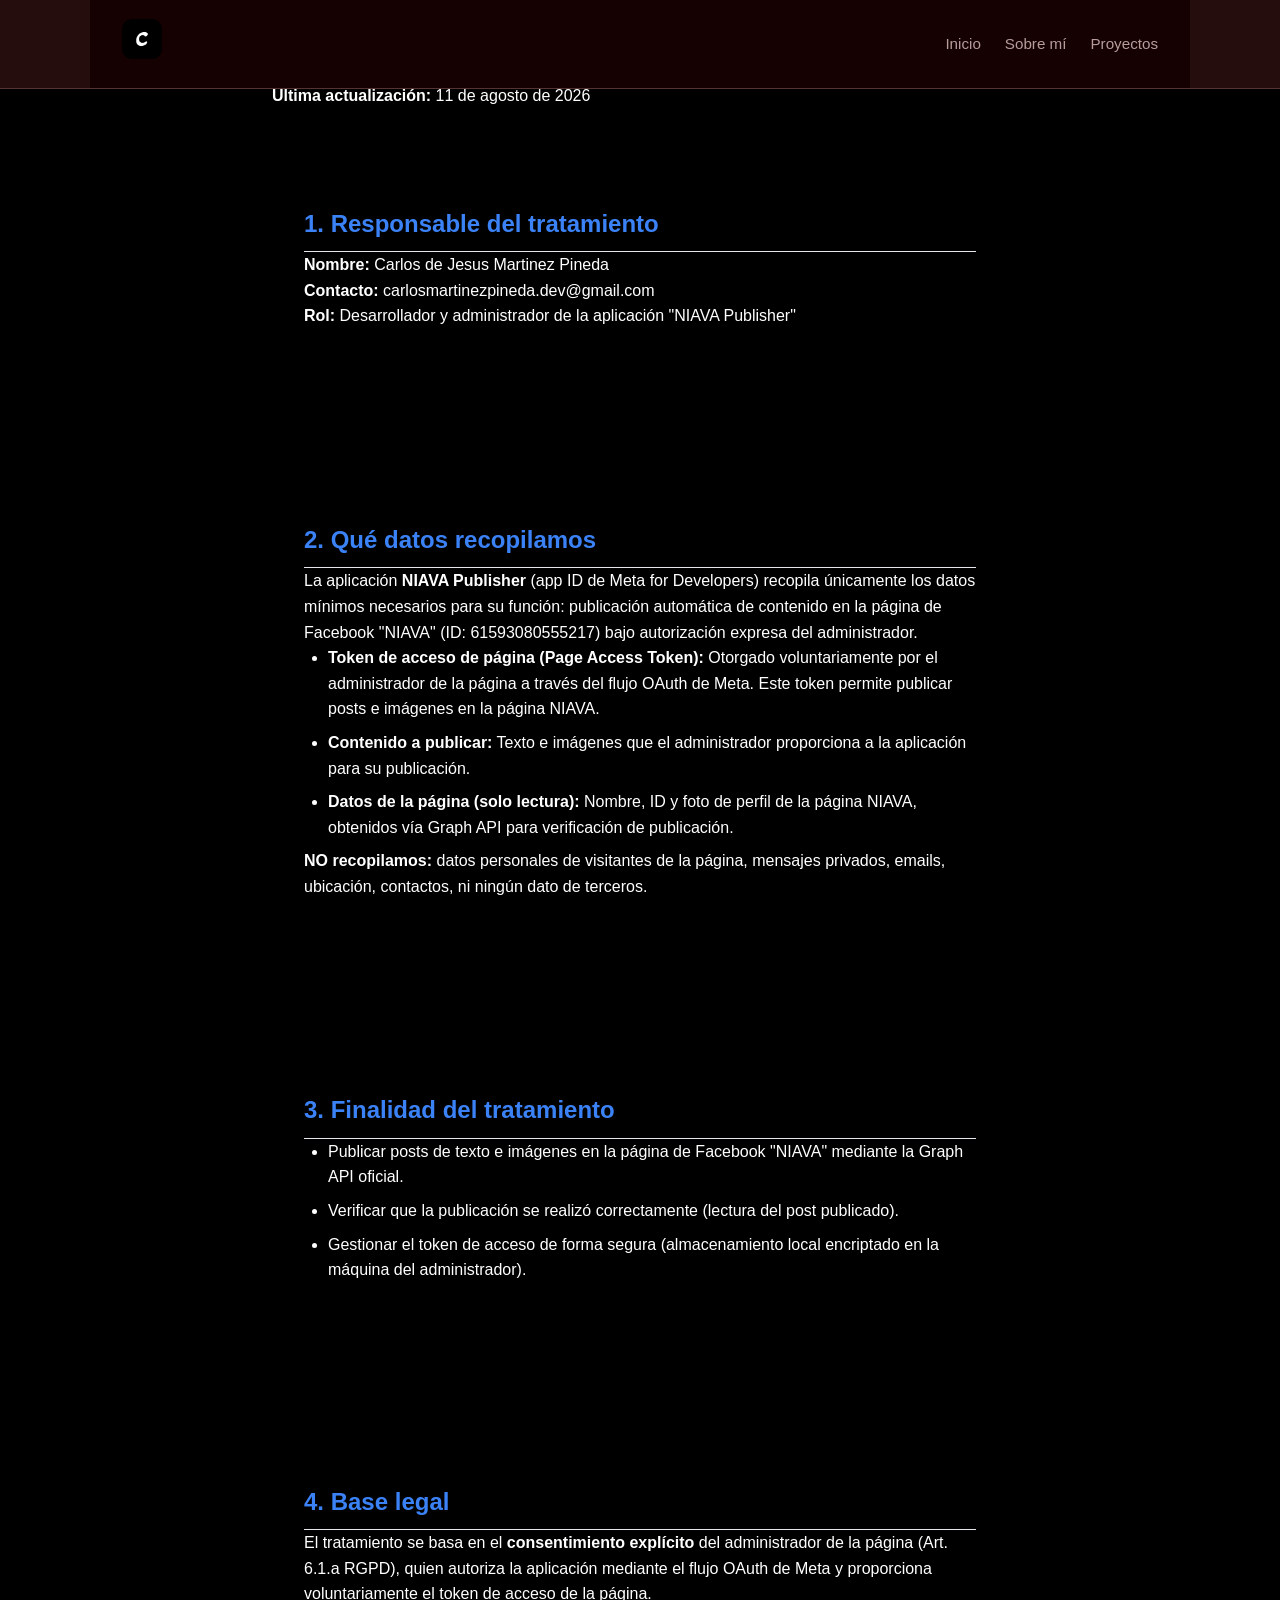
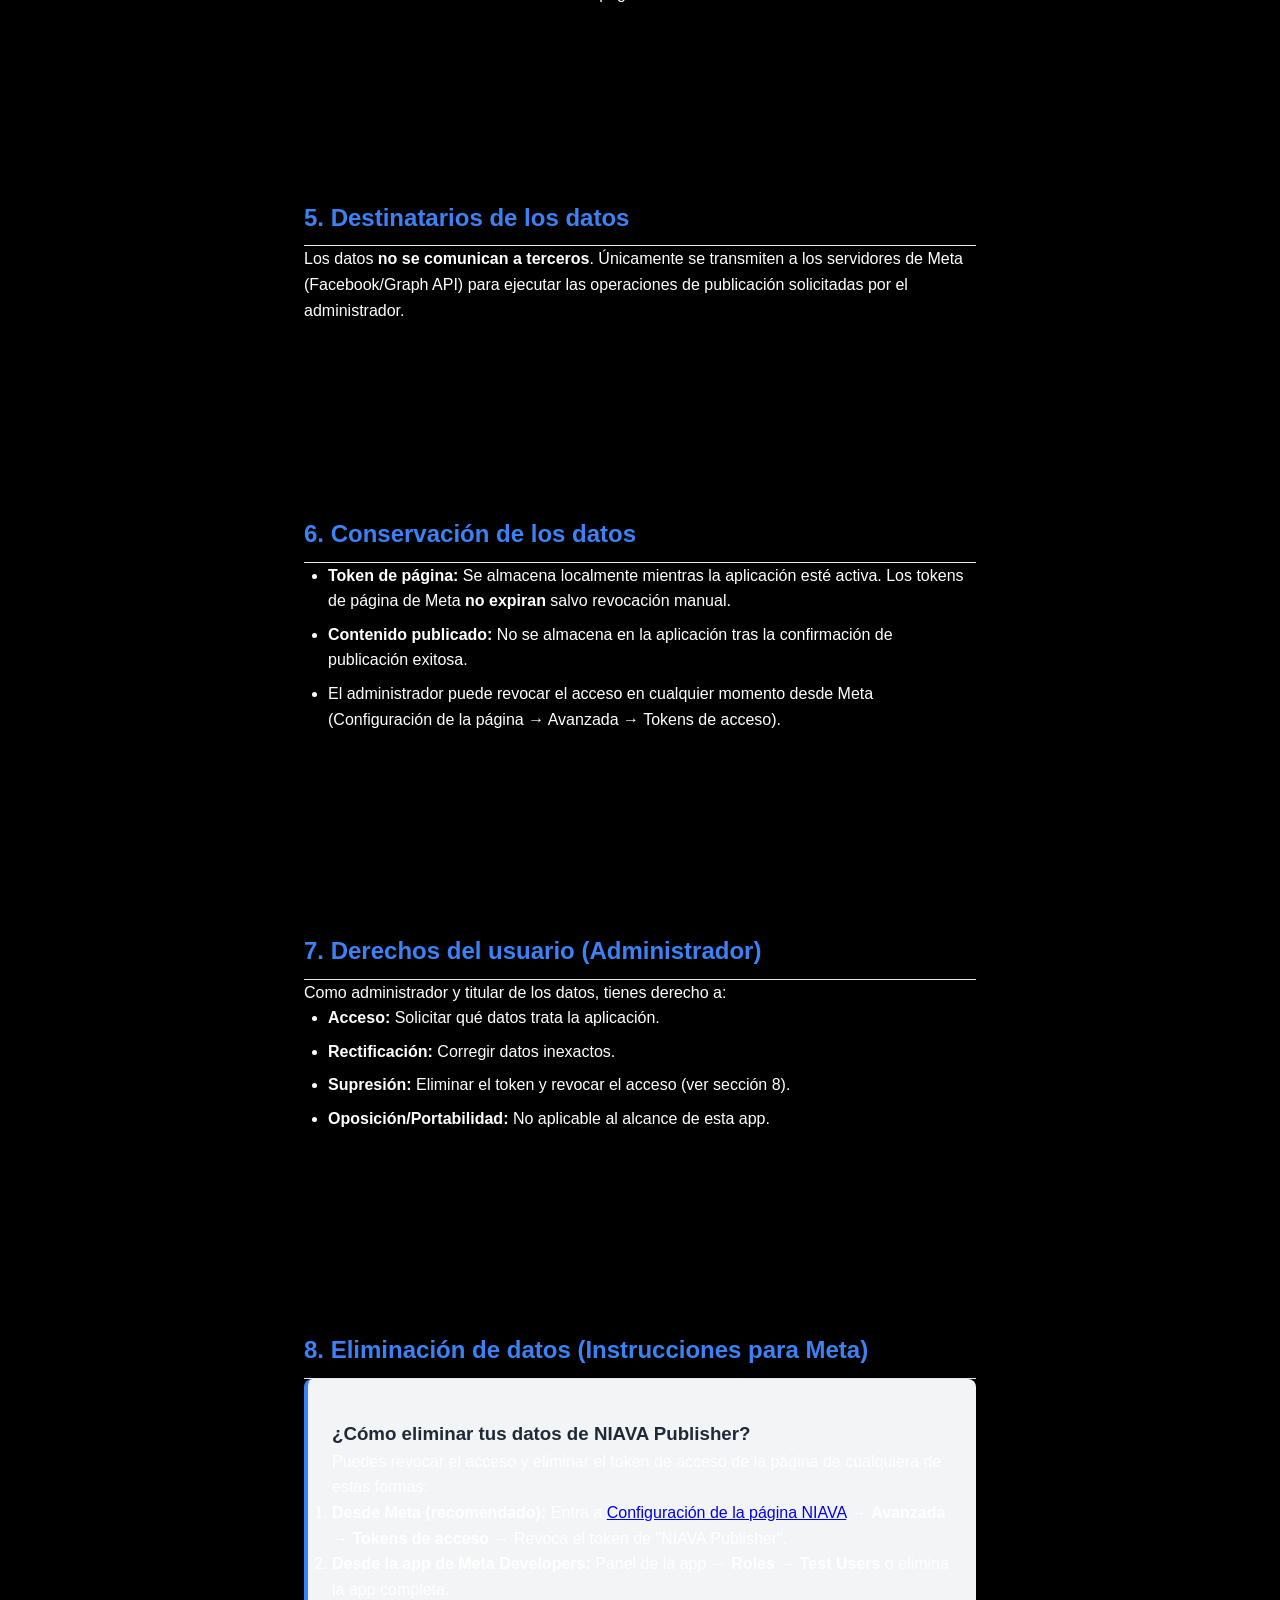
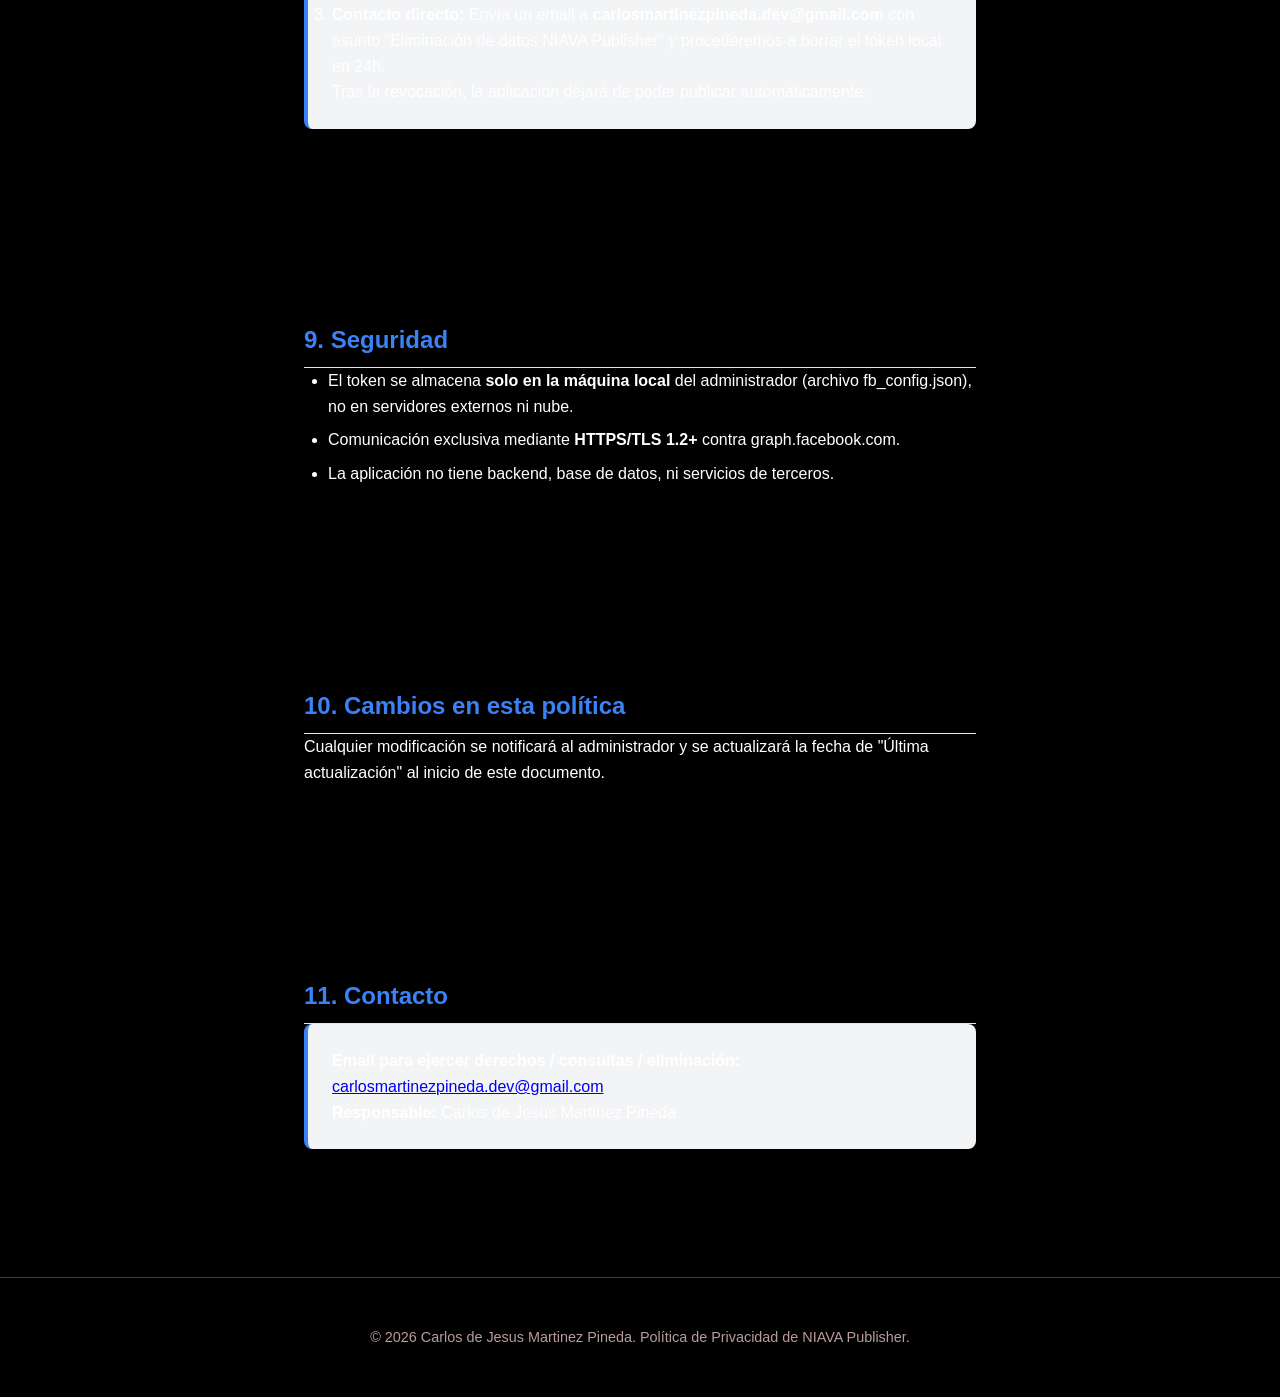
==== privacy-policy.html @ 263fde76 "Add privacy policy + vercel.json rewrites" ====
<!DOCTYPE html>
<html lang="es">
<head>
    <meta charset="UTF-8">
    <meta name="viewport" content="width=device-width, initial-scale=1.0">
    <title>Política de Privacidad | NIAVA Publisher</title>
    <link rel="stylesheet" href="/CSS/style.css">
    <style>
        .policy-container { max-width: 800px; margin: 0 auto; padding: 2rem; }
        .policy-section { margin-bottom: 2rem; }
        .policy-section h2 { color: #3b82f6; border-bottom: 1px solid #e5e7eb; padding-bottom: 0.5rem; }
        .policy-section h3 { color: #1f2937; margin-top: 1rem; }
        .contact-box { background: #f3f4f6; padding: 1.5rem; border-radius: 8px; border-left: 4px solid #3b82f6; }
        .data-list { padding-left: 1.5rem; }
        .data-list li { margin-bottom: 0.5rem; }
    </style>
</head>
<body>
    <header>
        <nav class="nav-container">
            <a href="/" class="logo"><img src="/image/letra-c.png" alt="Logo" class="logo-img" size="40" height="40"></a>
            <ul class="nav-links">
                <li><a href="/">Inicio</a></li>
                <li><a href="#sobre-mi">Sobre mí</a></li>
                <li><a href="#proyectos">Proyectos</a></li>
            </ul>
        </nav>
    </header>

    <main class="policy-container">
        <h1>Política de Privacidad - NIAVA Publisher</h1>
        <p><strong>Última actualización:</strong> 11 de agosto de 2026</p>

        <section class="policy-section">
            <h2>1. Responsable del tratamiento</h2>
            <p><strong>Nombre:</strong> Carlos de Jesus Martinez Pineda</p>
            <p><strong>Contacto:</strong> carlosmartinezpineda.dev@gmail.com</p>
            <p><strong>Rol:</strong> Desarrollador y administrador de la aplicación "NIAVA Publisher"</p>
        </section>

        <section class="policy-section">
            <h2>2. Qué datos recopilamos</h2>
            <p>La aplicación <strong>NIAVA Publisher</strong> (app ID de Meta for Developers) recopila únicamente los datos mínimos necesarios para su función: publicación automática de contenido en la página de Facebook "NIAVA" (ID: 61593080555217) bajo autorización expresa del administrador.</p>
            <ul class="data-list">
                <li><strong>Token de acceso de página (Page Access Token):</strong> Otorgado voluntariamente por el administrador de la página a través del flujo OAuth de Meta. Este token permite publicar posts e imágenes en la página NIAVA.</li>
                <li><strong>Contenido a publicar:</strong> Texto e imágenes que el administrador proporciona a la aplicación para su publicación.</li>
                <li><strong>Datos de la página (solo lectura):</strong> Nombre, ID y foto de perfil de la página NIAVA, obtenidos vía Graph API para verificación de publicación.</li>
            </ul>
            <p><strong>NO recopilamos:</strong> datos personales de visitantes de la página, mensajes privados, emails, ubicación, contactos, ni ningún dato de terceros.</p>
        </section>

        <section class="policy-section">
            <h2>3. Finalidad del tratamiento</h2>
            <ul class="data-list">
                <li>Publicar posts de texto e imágenes en la página de Facebook "NIAVA" mediante la Graph API oficial.</li>
                <li>Verificar que la publicación se realizó correctamente (lectura del post publicado).</li>
                <li>Gestionar el token de acceso de forma segura (almacenamiento local encriptado en la máquina del administrador).</li>
            </ul>
        </section>

        <section class="policy-section">
            <h2>4. Base legal</h2>
            <p>El tratamiento se basa en el <strong>consentimiento explícito</strong> del administrador de la página (Art. 6.1.a RGPD), quien autoriza la aplicación mediante el flujo OAuth de Meta y proporciona voluntariamente el token de acceso de la página.</p>
        </section>

        <section class="policy-section">
            <h2>5. Destinatarios de los datos</h2>
            <p>Los datos <strong>no se comunican a terceros</strong>. Únicamente se transmiten a los servidores de Meta (Facebook/Graph API) para ejecutar las operaciones de publicación solicitadas por el administrador.</p>
        </section>

        <section class="policy-section">
            <h2>6. Conservación de los datos</h2>
            <ul class="data-list">
                <li><strong>Token de página:</strong> Se almacena localmente mientras la aplicación esté activa. Los tokens de página de Meta <strong>no expiran</strong> salvo revocación manual.</li>
                <li><strong>Contenido publicado:</strong> No se almacena en la aplicación tras la confirmación de publicación exitosa.</li>
                <li>El administrador puede revocar el acceso en cualquier momento desde Meta (Configuración de la página → Avanzada → Tokens de acceso).</li>
            </ul>
        </section>

        <section class="policy-section">
            <h2>7. Derechos del usuario (Administrador)</h2>
            <p>Como administrador y titular de los datos, tienes derecho a:</p>
            <ul class="data-list">
                <li><strong>Acceso:</strong> Solicitar qué datos trata la aplicación.</li>
                <li><strong>Rectificación:</strong> Corregir datos inexactos.</li>
                <li><strong>Supresión:</strong> Eliminar el token y revocar el acceso (ver sección 8).</li>
                <li><strong>Oposición/Portabilidad:</strong> No aplicable al alcance de esta app.</li>
            </ul>
        </section>

        <section class="policy-section">
            <h2>8. Eliminación de datos (Instrucciones para Meta)</h2>
            <div class="contact-box">
                <h3>¿Cómo eliminar tus datos de NIAVA Publisher?</h3>
                <p>Puedes revocar el acceso y eliminar el token de acceso de la página de cualquiera de estas formas:</p>
                <ol>
                    <li><strong>Desde Meta (recomendado):</strong> Entra a <a href="https://www.facebook.com/pages/NIAVA/61593080555217" target="_blank">Configuración de la página NIAVA</a> → <strong>Avanzada</strong> → <strong>Tokens de acceso</strong> → Revoca el token de "NIAVA Publisher".</li>
                    <li><strong>Desde la app de Meta Developers:</strong> Panel de la app → <strong>Roles → Test Users</strong> o elimina la app completa.</li>
                    <li><strong>Contacto directo:</strong> Envía un email a <strong>carlosmartinezpineda.dev@gmail.com</strong> con asunto "Eliminación de datos NIAVA Publisher" y procederemos a borrar el token local en 24h.</li>
                </ol>
                <p>Tras la revocación, la aplicación dejará de poder publicar automáticamente.</p>
            </div>
        </section>

        <section class="policy-section">
            <h2>9. Seguridad</h2>
            <ul class="data-list">
                <li>El token se almacena <strong>solo en la máquina local</strong> del administrador (archivo <code>fb_config.json</code>), no en servidores externos ni nube.</li>
                <li>Comunicación exclusiva mediante <strong>HTTPS/TLS 1.2+</strong> contra <code>graph.facebook.com</code>.</li>
                <li>La aplicación no tiene backend, base de datos, ni servicios de terceros.</li>
            </ul>
        </section>

        <section class="policy-section">
            <h2>10. Cambios en esta política</h2>
            <p>Cualquier modificación se notificará al administrador y se actualizará la fecha de "Última actualización" al inicio de este documento.</p>
        </section>

        <section class="policy-section">
            <h2>11. Contacto</h2>
            <div class="contact-box">
                <p><strong>Email para ejercer derechos / consultas / eliminación:</strong><br>
                <a href="mailto:carlosmartinezpineda.dev@gmail.com">carlosmartinezpineda.dev@gmail.com</a></p>
                <p><strong>Responsable:</strong> Carlos de Jesus Martinez Pineda</p>
            </div>
        </section>
    </main>

    <footer>
        <p>&copy; 2026 Carlos de Jesus Martinez Pineda. Política de Privacidad de NIAVA Publisher.</p>
    </footer>
</body>
</html>
---- CSS/style.css ----
/* --- VARIABLES Y RESET --- */
        :root {
            --bg-principal: #000000; /* Slate 900 */
            --bg-secundario: #3b1e1e; /* Slate 800 */
            --texto-principal: #ffffff; /* Slate 50 */
            --texto-secundario: #b89c9c; /* Slate 400 */
            --acento: #f83838; /* Sky 400 (Azul tech) */
            --acento-hover: #e90e0e;
            --borde: #553333;
        }

        * {
            margin: 0;
            padding: 0;
            box-sizing: border-box;
            font-family: 'Segoe UI', -apple-system, BlinkMacSystemFont, Roboto, sans-serif;
        }

        html {
            scroll-behavior: smooth;
        }

        body {
            background-color: var(--bg-principal);
            color: var(--texto-principal);
            line-height: 1.6;
        }

        /* --- HEADER / NAV RESPONSIVE --- */
        header {
            position: fixed;
            top: 0;
            width: 100%;
            background-color: rgba(42, 15, 15, 0.9);
            backdrop-filter: blur(8px);
            border-bottom: 1px solid var(--borde);
            z-index: 1000;
        }

        .nav-container {
            max-width: 1100px;
            margin: 0 auto;
            display: flex;
            justify-content: space-between;
            align-items: center;
            padding: 1.2rem 2rem;
            background-color: #150101;
        }

        .logo {
            font-weight: 700;
            font-size: 1.2rem;
            color: var(--texto-principal);
            text-decoration: none;
        }

        .logo span {
            color: var(--acento);
        }

        .nav-links {
            display: flex;
            list-style: none;
            gap: 1.5rem;
        }

        .nav-links a {
            color: var(--texto-secundario);
            text-decoration: none;
            font-size: 0.95rem;
            transition: color 0.3s;
        }

        .nav-links a:hover {
            color: var(--acento);
        }

        /* --- ESTILOS GENERALES DE SECCIÓN --- */
        section {
            padding: 6rem 2rem 4rem 2rem;
            max-width: 1100px;
            margin: 0 auto;
        }

        .titulo-seccion {
            font-size: 2rem;
            margin-bottom: 2.5rem;
            position: relative;
            display: inline-block;
        }

        .titulo-seccion::after {
            content: '';
            position: absolute;
            left: 0;
            bottom: -5px;
            width: 50%;
            height: 3px;
            background-color: var(--acento);
            border-radius: 2px;
        }

        /* --- SOBRE MÍ (HERO CON FOTO RESTRUCTURADO) --- */
        .sobre-mi-container {
            display: flex;
            align-items: center;
            justify-content: space-between;
            gap: 3rem;
            min-height: 75vh;
            padding-top: 4rem;
        }

        .sobre-mi-texto {
            flex: 1;
        }

        .hero-sub {
            color: var(--acento);
            font-size: 1.1rem;
            font-family: monospace;
            margin-bottom: 0.5rem;
        }

        .hero-titulo {
            font-size: 3rem;
            line-height: 1.2;
            margin-bottom: 1.5rem;
        }

        .hero-descripcion {
            color: var(--texto-secundario);
            font-size: 1.1rem;
            margin-bottom: 2.5rem;
        }

        .btn-cta {
            display: inline-block;
            background-color: transparent;
            color: var(--acento);
            border: 1px solid var(--acento);
            padding: 0.75rem 1.5rem;
            border-radius: 4px;
            text-decoration: none;
            font-weight: 600;
            transition: all 0.3s ease;
        }

        .btn-cta:hover {
            background-color: rgba(56, 189, 248, 0.1);
            transform: translateY(-2px);
        }

        /* Contenedor de la Foto de Perfil */
        .sobre-mi-foto-wrapper {
            flex: 0 0 300px;
            display: flex;
            justify-content: center;
        }

        .sobre-mi-foto-marco {
            position: relative;
            width: 280px;
            height: 280px;
            border-radius: 12px;
        }

        /* Efecto de borde flotante muy estilo dev */
        .sobre-mi-foto-marco::after {
            content: '';
            position: absolute;
            top: 15px;
            left: 15px;
            width: 100%;
            height: 100%;
            border: 2px solid var(--acento);
            border-radius: 12px;
            z-index: 1;
            transition: all 0.3s ease;
        }

        .sobre-mi-foto-marco:hover::after {
            top: 8px;
            left: 8px;
        }

        .perfil-img {
            width: 100%;
            height: 100%;
            object-fit: cover;
            border-radius: 12px;
            position: relative;
            z-index: 2;
            background-color: var(--bg-secundario);
            border: 1px solid var(--borde);
            filter: grayscale(20%);
            transition: filter 0.3s ease;
        }

        .sobre-mi-foto-marco:hover .perfil-img {
            filter: grayscale(0%);
        }

        /* --- LENGUAJES DE PROGRAMACIÓN --- */
        .skills-grid {
            display: grid;
            grid-template-columns: repeat(auto-fill, minmax(140px, 1fr));
            gap: 1.5rem;
        }

        .skill-card {
            background-color: var(--bg-secundario);
            border: 1px solid var(--borde);
            padding: 1.5rem;
            border-radius: 6px;
            text-align: center;
            font-family: monospace;
            transition: transform 0.3s, border-color 0.3s;
        }

        .skill-card:hover {
            transform: translateY(-5px);
            border-color: var(--acento);
        }

        .skill-card icon {
            font-size: 2rem;
            display: block;
            margin-bottom: 0.5rem;
        }

        /* --- PROYECTOS --- */
        .proyectos-grid {
            display: grid;
            grid-template-columns: repeat(auto-fit, minmax(300px, 1fr));
            gap: 2rem;
        }

        .proyecto-card {
            background-color: var(--bg-secundario);
            border: 1px solid var(--borde);
            border-radius: 8px;
            overflow: hidden;
            display: flex;
            flex-direction: column;
            transition: transform 0.3s;
        }

        .proyecto-card:hover {
            transform: translateY(-5px);
        }

        .proyecto-info {
            padding: 1.5rem;
            display: flex;
            flex-direction: column;
            flex-grow: 1;
        }

        .proyecto-titulo {
            font-size: 1.3rem;
            margin-bottom: 0.75rem;
        }

        .proyecto-desc {
            color: var(--texto-secundario);
            font-size: 0.95rem;
            margin-bottom: 1.5rem;
            flex-grow: 1;
        }

        .proyecto-tech {
            list-style: none;
            display: flex;
            flex-wrap: wrap;
            gap: 0.75rem;
            font-family: monospace;
            font-size: 0.85rem;
            color: var(--acento);
        }

        /* --- EVENTOS --- */
        .eventos-grid {
            display: grid;
            grid-template-columns: repeat(auto-fit, minmax(300px, 1fr));
            gap: 2rem;
        }

        .evento-card {
            background-color: var(--bg-secundario);
            border: 1px solid var(--borde);
            border-radius: 8px;
            overflow: hidden;
            transition: transform 0.3s, border-color 0.3s;
        }

        .evento-card:hover {
            transform: translateY(-5px);
            border-color: var(--acento);
        }

        .evento-contenedor-img {
            width: 100%;
            height: 200px;
            overflow: hidden;
            background-color: #190b0b;
        }

        .evento-img {
            width: 100%;
            height: 100%;
            object-fit: cover;
            transition: transform 0.5s ease;
        }

        .evento-card:hover .evento-img {
            transform: scale(1.05);
        }

        .evento-info {
            padding: 1.5rem;
        }

        .evento-tag {
            display: inline-block;
            font-family: monospace;
            font-size: 0.75rem;
            color: var(--acento);
            text-transform: uppercase;
            letter-spacing: 1px;
            margin-bottom: 0.5rem;
        }

        .evento-titulo {
            font-size: 1.25rem;
            margin-bottom: 0.5rem;
        }

        .evento-desc {
            color: var(--texto-secundario);
            font-size: 0.9rem;
        }

        /* --- CERTIFICACIONES --- */
        .cert-lista {
            display: flex;
            flex-direction: column;
            gap: 1rem;
        }

        .cert-item {
            background-color: var(--bg-secundario);
            border-left: 4px solid var(--acento);
            padding: 1.25rem;
            display: flex;
            justify-content: space-between;
            align-items: center;
            border-radius: 0 6px 6px 0;
        }

        .cert-info h3 {
            font-size: 1.1rem;
            margin-bottom: 0.25rem;
        }

        .cert-info p {
            color: var(--texto-secundario);
            font-size: 0.9rem;
        }

        .cert-fecha {
            font-family: monospace;
            color: var(--acento);
            font-size: 0.9rem;
        }

        /* --- FOOTER --- */
        footer {
            text-align: center;
            padding: 3rem 2rem;
            border-top: 1px solid var(--borde);
            color: var(--texto-secundario);
            font-size: 0.9rem;
        }

        /* --- MEDIA QUERIES (RESPONSIVE DESIGN) --- */
        
        /* Tablets y móviles grandes */
        @media (max-width: 900px) {
            .sobre-mi-container {
                flex-direction: column-reverse; /* La foto se posiciona arriba del texto en móviles */
                text-align: center;
                gap: 2rem;
                padding-top: 6rem;
            }

            .hero-titulo {
                font-size: 2.5rem;
            }

            .sobre-mi-foto-wrapper {
                flex: initial;
            }

            .sobre-mi-foto-marco::after {
                display: none; /* Simplificamos el efecto en pantallas táctiles */
            }
        }

        /* Móviles pequeños */
        @media (max-width: 600px) {
            header {
                position: absolute; /* Evita ocupar espacio útil fijo en pantallas muy pequeñas */
            }

            .nav-container {
                flex-direction: column;
                gap: 1rem;
                padding: 1rem;
            }

            .nav-links {
                gap: 1rem;
                flex-wrap: wrap;
                justify-content: center;
            }

            section {
                padding: 4rem 1.2rem 2rem 1.2rem;
            }

            .hero-titulo {
                font-size: 2rem;
            }

            .sobre-mi-foto-marco {
                width: 200px;
                height: 200px;
            }

            .cert-item {
                flex-direction: column;
                align-items: flex-start;
                gap: 0.5rem;
            }
        }
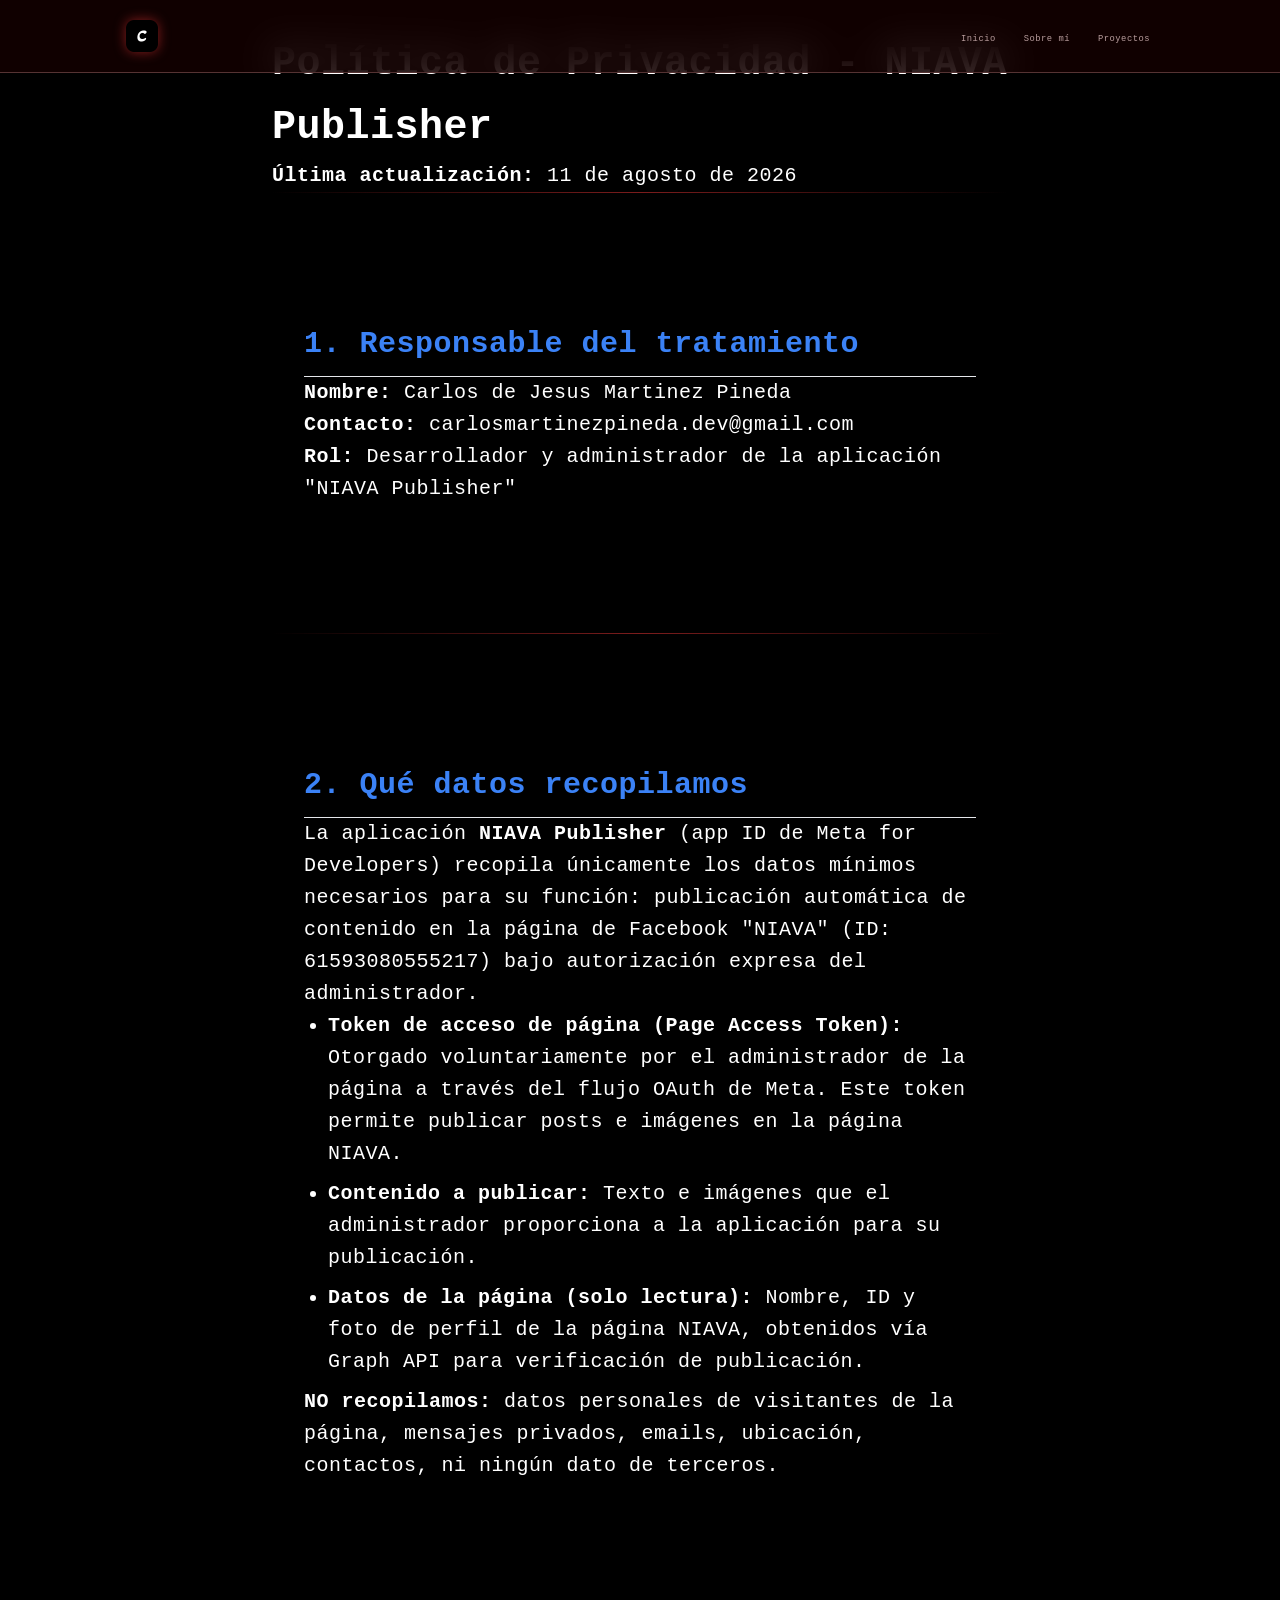
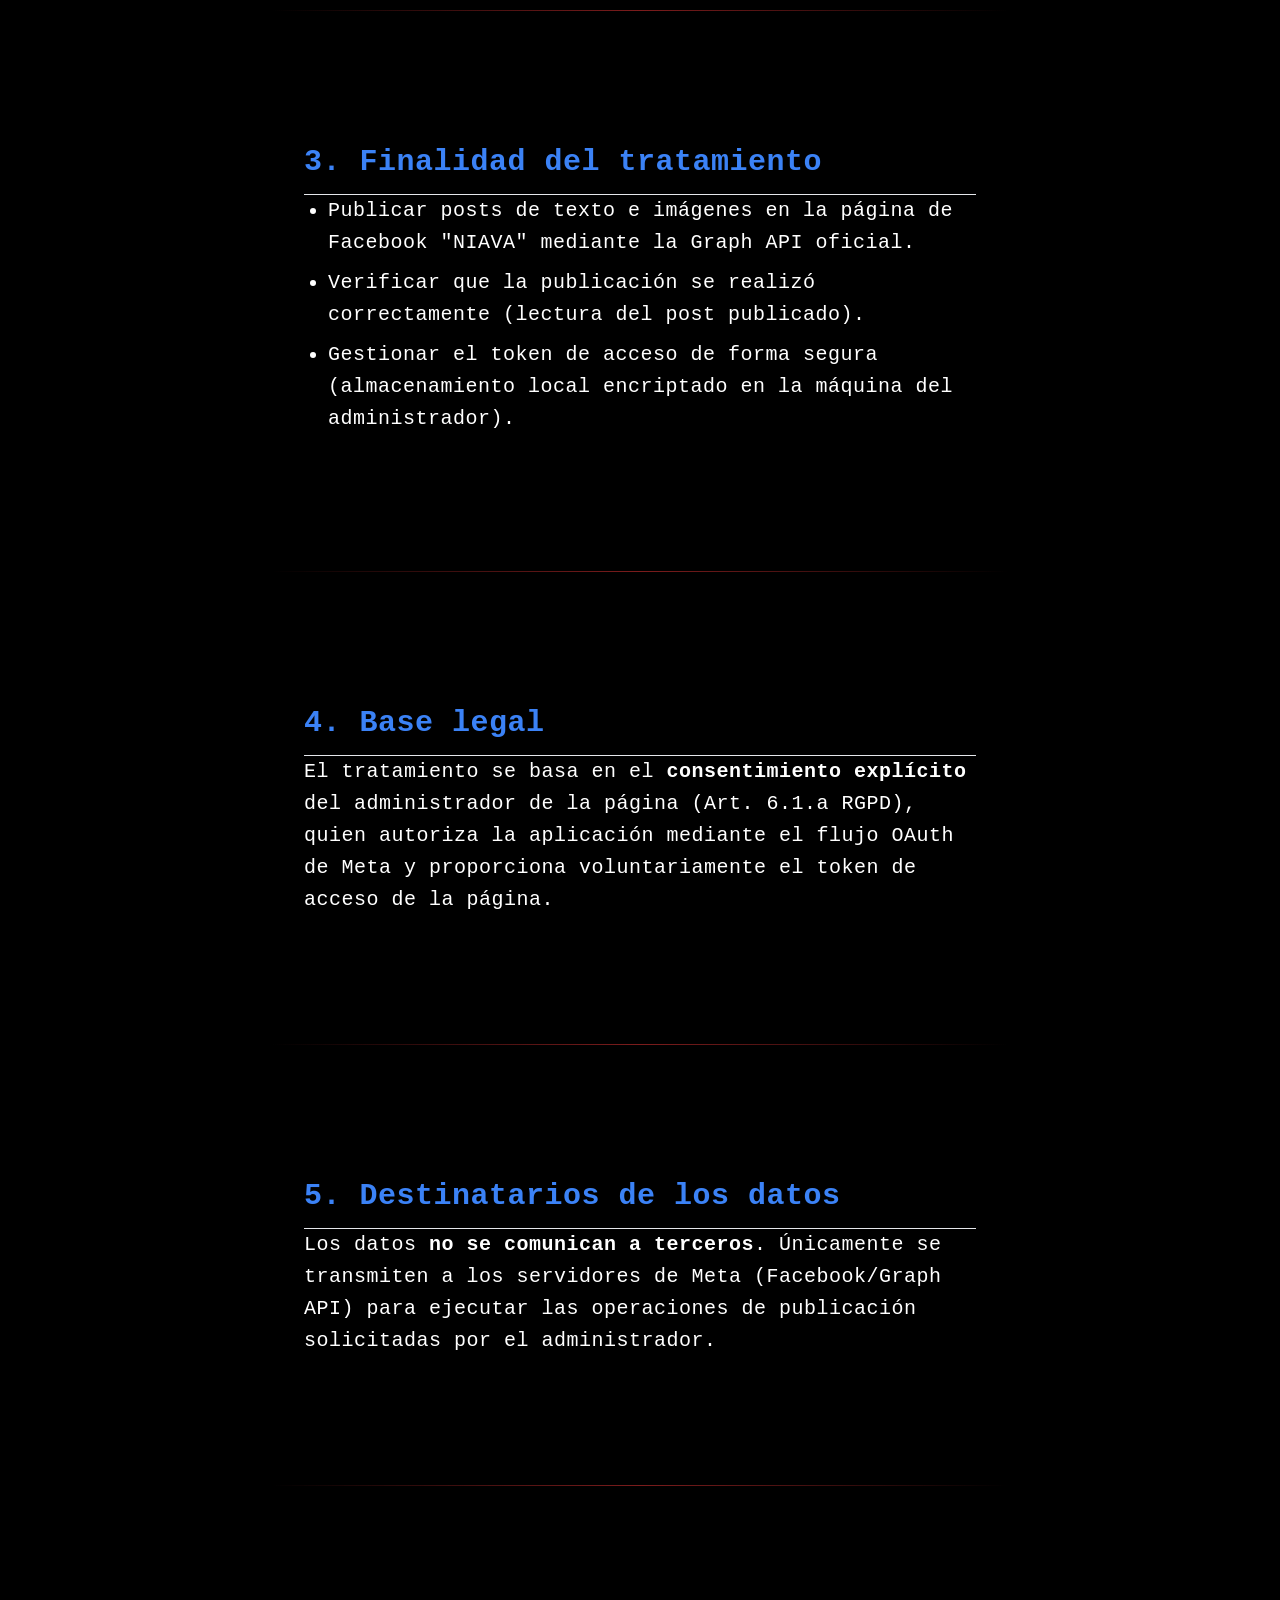
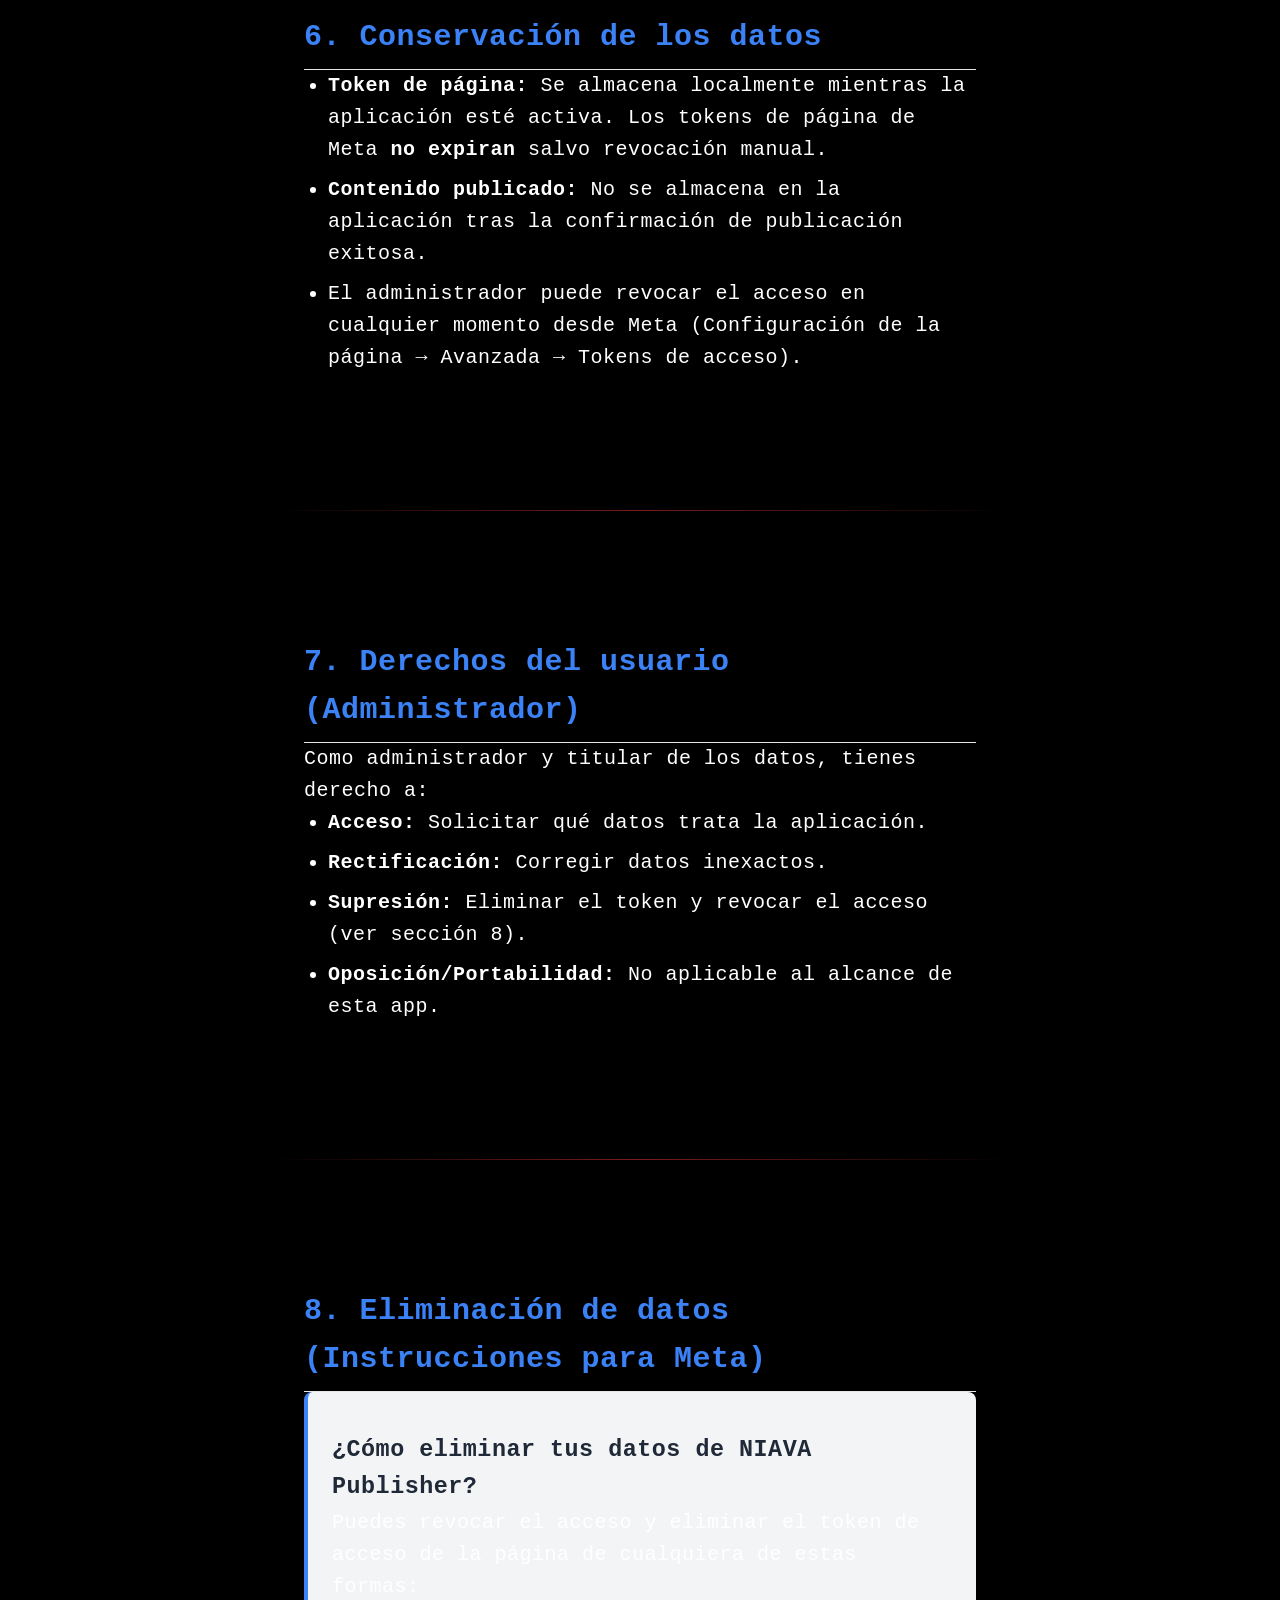
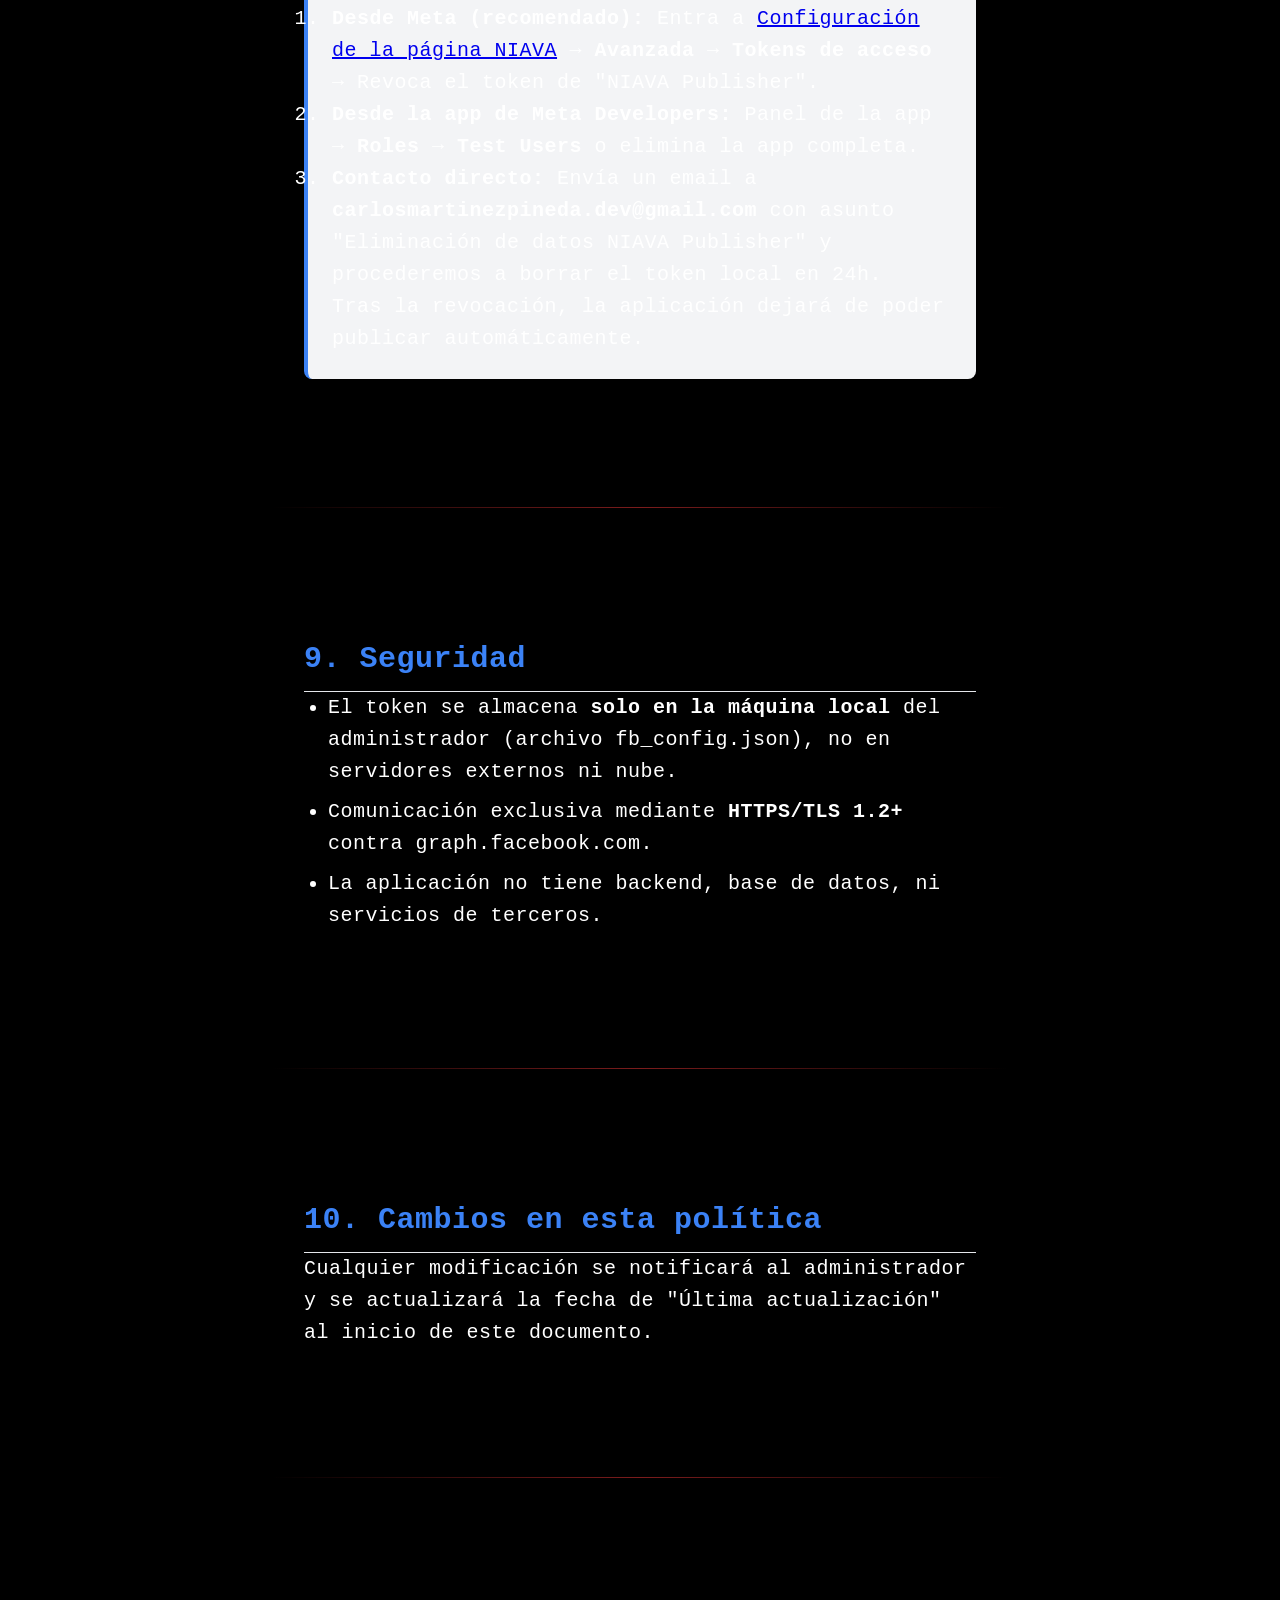
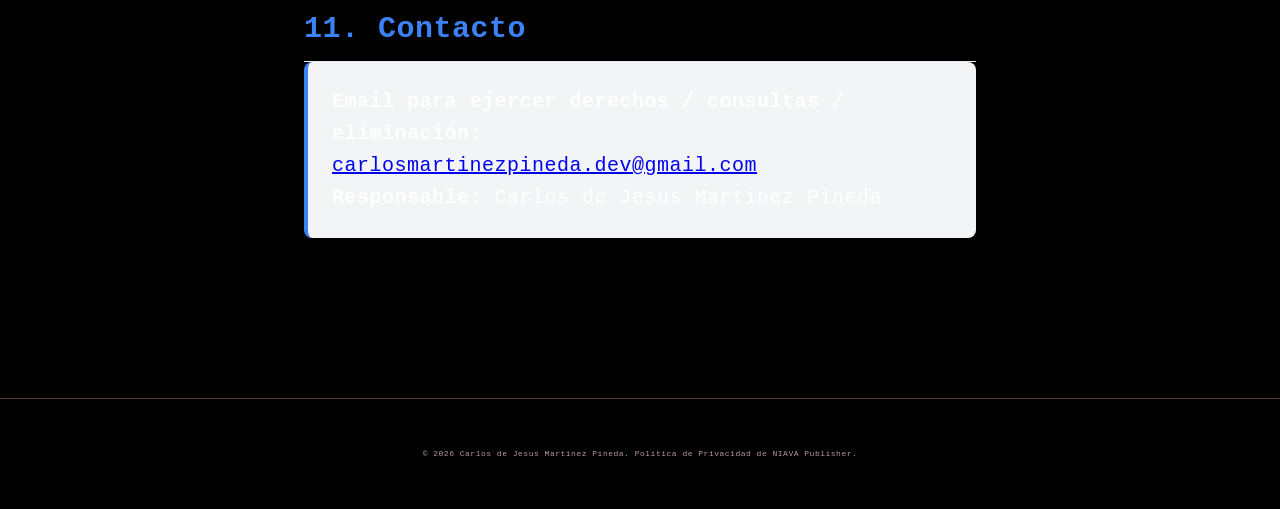
==== commit c998cf8f: "Fix rutas relativas para GitHub Pages + .nojekyll" ====
--- a/privacy-policy.html
+++ b/privacy-policy.html
@@ -4,7 +4,7 @@
     <meta charset="UTF-8">
     <meta name="viewport" content="width=device-width, initial-scale=1.0">
     <title>Política de Privacidad | NIAVA Publisher</title>
-    <link rel="stylesheet" href="/CSS/style.css">
+    <link rel="stylesheet" href="./CSS/style.css">
     <style>
         .policy-container { max-width: 800px; margin: 0 auto; padding: 2rem; }
         .policy-section { margin-bottom: 2rem; }
@@ -18,11 +18,11 @@
 <body>
     <header>
         <nav class="nav-container">
-            <a href="/" class="logo"><img src="/image/letra-c.png" alt="Logo" class="logo-img" size="40" height="40"></a>
+            <a href="./index.html" class="logo"><img src="./image/letra-c.png" alt="Logo" class="logo-img" size="40" height="40"></a>
             <ul class="nav-links">
-                <li><a href="/">Inicio</a></li>
-                <li><a href="#sobre-mi">Sobre mí</a></li>
-                <li><a href="#proyectos">Proyectos</a></li>
+                <li><a href="./index.html">Inicio</a></li>
+                <li><a href="./index.html#sobre-mi">Sobre mí</a></li>
+                <li><a href="./index.html#proyectos">Proyectos</a></li>
             </ul>
         </nav>
     </header>
--- a/CSS/style.css
+++ b/CSS/style.css
@@ -1,445 +1,1169 @@
- /* --- VARIABLES Y RESET --- */
-        :root {
-            --bg-principal: #000000; /* Slate 900 */
-            --bg-secundario: #3b1e1e; /* Slate 800 */
-            --texto-principal: #ffffff; /* Slate 50 */
-            --texto-secundario: #b89c9c; /* Slate 400 */
-            --acento: #f83838; /* Sky 400 (Azul tech) */
-            --acento-hover: #e90e0e;
-            --borde: #553333;
-        }
-
-        * {
-            margin: 0;
-            padding: 0;
-            box-sizing: border-box;
-            font-family: 'Segoe UI', -apple-system, BlinkMacSystemFont, Roboto, sans-serif;
-        }
-
-        html {
-            scroll-behavior: smooth;
-        }
-
-        body {
-            background-color: var(--bg-principal);
-            color: var(--texto-principal);
-            line-height: 1.6;
-        }
-
-        /* --- HEADER / NAV RESPONSIVE --- */
-        header {
-            position: fixed;
-            top: 0;
-            width: 100%;
-            background-color: rgba(42, 15, 15, 0.9);
-            backdrop-filter: blur(8px);
-            border-bottom: 1px solid var(--borde);
-            z-index: 1000;
-        }
-
-        .nav-container {
-            max-width: 1100px;
-            margin: 0 auto;
-            display: flex;
-            justify-content: space-between;
-            align-items: center;
-            padding: 1.2rem 2rem;
-            background-color: #150101;
-        }
-
-        .logo {
-            font-weight: 700;
-            font-size: 1.2rem;
-            color: var(--texto-principal);
-            text-decoration: none;
-        }
-
-        .logo span {
-            color: var(--acento);
-        }
-
-        .nav-links {
-            display: flex;
-            list-style: none;
-            gap: 1.5rem;
-        }
-
-        .nav-links a {
-            color: var(--texto-secundario);
-            text-decoration: none;
-            font-size: 0.95rem;
-            transition: color 0.3s;
-        }
-
-        .nav-links a:hover {
-            color: var(--acento);
-        }
-
-        /* --- ESTILOS GENERALES DE SECCIÓN --- */
-        section {
-            padding: 6rem 2rem 4rem 2rem;
-            max-width: 1100px;
-            margin: 0 auto;
-        }
-
-        .titulo-seccion {
-            font-size: 2rem;
-            margin-bottom: 2.5rem;
-            position: relative;
-            display: inline-block;
-        }
-
-        .titulo-seccion::after {
-            content: '';
-            position: absolute;
-            left: 0;
-            bottom: -5px;
-            width: 50%;
-            height: 3px;
-            background-color: var(--acento);
-            border-radius: 2px;
-        }
-
-        /* --- SOBRE MÍ (HERO CON FOTO RESTRUCTURADO) --- */
-        .sobre-mi-container {
-            display: flex;
-            align-items: center;
-            justify-content: space-between;
-            gap: 3rem;
-            min-height: 75vh;
-            padding-top: 4rem;
-        }
-
-        .sobre-mi-texto {
-            flex: 1;
-        }
-
-        .hero-sub {
-            color: var(--acento);
-            font-size: 1.1rem;
-            font-family: monospace;
-            margin-bottom: 0.5rem;
-        }
-
-        .hero-titulo {
-            font-size: 3rem;
-            line-height: 1.2;
-            margin-bottom: 1.5rem;
-        }
-
-        .hero-descripcion {
-            color: var(--texto-secundario);
-            font-size: 1.1rem;
-            margin-bottom: 2.5rem;
-        }
-
-        .btn-cta {
-            display: inline-block;
-            background-color: transparent;
-            color: var(--acento);
-            border: 1px solid var(--acento);
-            padding: 0.75rem 1.5rem;
-            border-radius: 4px;
-            text-decoration: none;
-            font-weight: 600;
-            transition: all 0.3s ease;
-        }
-
-        .btn-cta:hover {
-            background-color: rgba(56, 189, 248, 0.1);
-            transform: translateY(-2px);
-        }
-
-        /* Contenedor de la Foto de Perfil */
-        .sobre-mi-foto-wrapper {
-            flex: 0 0 300px;
-            display: flex;
-            justify-content: center;
-        }
-
-        .sobre-mi-foto-marco {
-            position: relative;
-            width: 280px;
-            height: 280px;
-            border-radius: 12px;
-        }
-
-        /* Efecto de borde flotante muy estilo dev */
-        .sobre-mi-foto-marco::after {
-            content: '';
-            position: absolute;
-            top: 15px;
-            left: 15px;
-            width: 100%;
-            height: 100%;
-            border: 2px solid var(--acento);
-            border-radius: 12px;
-            z-index: 1;
-            transition: all 0.3s ease;
-        }
-
-        .sobre-mi-foto-marco:hover::after {
-            top: 8px;
-            left: 8px;
-        }
-
-        .perfil-img {
-            width: 100%;
-            height: 100%;
-            object-fit: cover;
-            border-radius: 12px;
-            position: relative;
-            z-index: 2;
-            background-color: var(--bg-secundario);
-            border: 1px solid var(--borde);
-            filter: grayscale(20%);
-            transition: filter 0.3s ease;
-        }
-
-        .sobre-mi-foto-marco:hover .perfil-img {
-            filter: grayscale(0%);
-        }
-
-        /* --- LENGUAJES DE PROGRAMACIÓN --- */
-        .skills-grid {
-            display: grid;
-            grid-template-columns: repeat(auto-fill, minmax(140px, 1fr));
-            gap: 1.5rem;
-        }
-
-        .skill-card {
-            background-color: var(--bg-secundario);
-            border: 1px solid var(--borde);
-            padding: 1.5rem;
-            border-radius: 6px;
-            text-align: center;
-            font-family: monospace;
-            transition: transform 0.3s, border-color 0.3s;
-        }
-
-        .skill-card:hover {
-            transform: translateY(-5px);
-            border-color: var(--acento);
-        }
-
-        .skill-card icon {
-            font-size: 2rem;
-            display: block;
-            margin-bottom: 0.5rem;
-        }
-
-        /* --- PROYECTOS --- */
-        .proyectos-grid {
-            display: grid;
-            grid-template-columns: repeat(auto-fit, minmax(300px, 1fr));
-            gap: 2rem;
-        }
-
-        .proyecto-card {
-            background-color: var(--bg-secundario);
-            border: 1px solid var(--borde);
-            border-radius: 8px;
-            overflow: hidden;
-            display: flex;
-            flex-direction: column;
-            transition: transform 0.3s;
-        }
-
-        .proyecto-card:hover {
-            transform: translateY(-5px);
-        }
-
-        .proyecto-info {
-            padding: 1.5rem;
-            display: flex;
-            flex-direction: column;
-            flex-grow: 1;
-        }
-
-        .proyecto-titulo {
-            font-size: 1.3rem;
-            margin-bottom: 0.75rem;
-        }
-
-        .proyecto-desc {
-            color: var(--texto-secundario);
-            font-size: 0.95rem;
-            margin-bottom: 1.5rem;
-            flex-grow: 1;
-        }
-
-        .proyecto-tech {
-            list-style: none;
-            display: flex;
-            flex-wrap: wrap;
-            gap: 0.75rem;
-            font-family: monospace;
-            font-size: 0.85rem;
-            color: var(--acento);
-        }
-
-        /* --- EVENTOS --- */
-        .eventos-grid {
-            display: grid;
-            grid-template-columns: repeat(auto-fit, minmax(300px, 1fr));
-            gap: 2rem;
-        }
-
-        .evento-card {
-            background-color: var(--bg-secundario);
-            border: 1px solid var(--borde);
-            border-radius: 8px;
-            overflow: hidden;
-            transition: transform 0.3s, border-color 0.3s;
-        }
-
-        .evento-card:hover {
-            transform: translateY(-5px);
-            border-color: var(--acento);
-        }
-
-        .evento-contenedor-img {
-            width: 100%;
-            height: 200px;
-            overflow: hidden;
-            background-color: #190b0b;
-        }
-
-        .evento-img {
-            width: 100%;
-            height: 100%;
-            object-fit: cover;
-            transition: transform 0.5s ease;
-        }
-
-        .evento-card:hover .evento-img {
-            transform: scale(1.05);
-        }
-
-        .evento-info {
-            padding: 1.5rem;
-        }
-
-        .evento-tag {
-            display: inline-block;
-            font-family: monospace;
-            font-size: 0.75rem;
-            color: var(--acento);
-            text-transform: uppercase;
-            letter-spacing: 1px;
-            margin-bottom: 0.5rem;
-        }
-
-        .evento-titulo {
-            font-size: 1.25rem;
-            margin-bottom: 0.5rem;
-        }
-
-        .evento-desc {
-            color: var(--texto-secundario);
-            font-size: 0.9rem;
-        }
-
-        /* --- CERTIFICACIONES --- */
-        .cert-lista {
-            display: flex;
-            flex-direction: column;
-            gap: 1rem;
-        }
-
-        .cert-item {
-            background-color: var(--bg-secundario);
-            border-left: 4px solid var(--acento);
-            padding: 1.25rem;
-            display: flex;
-            justify-content: space-between;
-            align-items: center;
-            border-radius: 0 6px 6px 0;
-        }
-
-        .cert-info h3 {
-            font-size: 1.1rem;
-            margin-bottom: 0.25rem;
-        }
-
-        .cert-info p {
-            color: var(--texto-secundario);
-            font-size: 0.9rem;
-        }
-
-        .cert-fecha {
-            font-family: monospace;
-            color: var(--acento);
-            font-size: 0.9rem;
-        }
-
-        /* --- FOOTER --- */
-        footer {
-            text-align: center;
-            padding: 3rem 2rem;
-            border-top: 1px solid var(--borde);
-            color: var(--texto-secundario);
-            font-size: 0.9rem;
-        }
-
-        /* --- MEDIA QUERIES (RESPONSIVE DESIGN) --- */
-        
-        /* Tablets y móviles grandes */
-        @media (max-width: 900px) {
-            .sobre-mi-container {
-                flex-direction: column-reverse; /* La foto se posiciona arriba del texto en móviles */
-                text-align: center;
-                gap: 2rem;
-                padding-top: 6rem;
-            }
-
-            .hero-titulo {
-                font-size: 2.5rem;
-            }
-
-            .sobre-mi-foto-wrapper {
-                flex: initial;
-            }
-
-            .sobre-mi-foto-marco::after {
-                display: none; /* Simplificamos el efecto en pantallas táctiles */
-            }
-        }
-
-        /* Móviles pequeños */
-        @media (max-width: 600px) {
-            header {
-                position: absolute; /* Evita ocupar espacio útil fijo en pantallas muy pequeñas */
-            }
-
-            .nav-container {
-                flex-direction: column;
-                gap: 1rem;
-                padding: 1rem;
-            }
-
-            .nav-links {
-                gap: 1rem;
-                flex-wrap: wrap;
-                justify-content: center;
-            }
-
-            section {
-                padding: 4rem 1.2rem 2rem 1.2rem;
-            }
-
-            .hero-titulo {
-                font-size: 2rem;
-            }
-
-            .sobre-mi-foto-marco {
-                width: 200px;
-                height: 200px;
-            }
-
-            .cert-item {
-                flex-direction: column;
-                align-items: flex-start;
-                gap: 0.5rem;
-            }
-        }
+/* --- VARIABLES Y RESET --- */
+:root {
+    --bg-principal: #000000;
+    --bg-secundario: #3b1e1e;
+    --texto-principal: #ffffff;
+    --texto-secundario: #b89c9c;
+    --acento: #f83838;
+    --acento-hover: #e90e0e;
+    --borde: #553333;
+    --glass-bg: rgba(59, 30, 30, 0.4);
+    --glass-border: rgba(85, 51, 51, 0.5);
+    --font-pixel: 'Press Start 2P', monospace;
+    --font-pixel-body: 'VT323', monospace;
+    /* Alto real del header. El panel lateral se posiciona respecto a el, asi
+       que si cambia el padding del nav hay que tocar esta variable. */
+    --header-h: 4.75rem;
+}
+
+* {
+    margin: 0;
+    padding: 0;
+    box-sizing: border-box;
+    font-family: var(--font-pixel-body);
+}
+
+html {
+    scroll-behavior: smooth;
+}
+
+body {
+    background-color: var(--bg-principal);
+    color: var(--texto-principal);
+    line-height: 1.6;
+    /* El overflow-x:hidden tapaba el desbordamiento real de los grids en vez
+       de arreglarlo. Se queda como red de seguridad, no como solución. */
+    overflow-x: hidden;
+    font-size: 20px;
+    letter-spacing: 0.5px;
+    /* Palabras largas (URLs, nombres de tech) no rompen el layout en 320px. */
+    overflow-wrap: break-word;
+    /* Safe areas: en horizontal con notch, sin esto el contenido entra
+       debajo de la isla o de la barra de gestos. */
+    padding-left: env(safe-area-inset-left);
+    padding-right: env(safe-area-inset-right);
+}
+
+::selection {
+    background: var(--acento);
+    color: var(--bg-principal);
+}
+
+/* --- FONDO RETRO 80s (PIXELS) --- */
+.retro-bg {
+    position: fixed;
+    inset: 0;
+    z-index: -3;
+    overflow: hidden;
+    background: linear-gradient(to bottom, #0a0000 0%, #1a0505 45%, #000000 100%);
+}
+
+.retro-stars {
+    position: absolute;
+    inset: 0;
+    background-image:
+        radial-gradient(1px 1px at 22% 18%, rgba(255, 255, 255, 0.9), transparent),
+        radial-gradient(1px 1px at 68% 28%, rgba(255, 255, 255, 0.6), transparent),
+        radial-gradient(2px 2px at 48% 60%, rgba(248, 56, 56, 0.8), transparent),
+        radial-gradient(1px 1px at 82% 72%, rgba(255, 255, 255, 0.7), transparent),
+        radial-gradient(1px 1px at 12% 78%, rgba(255, 255, 255, 0.5), transparent),
+        radial-gradient(2px 2px at 90% 15%, rgba(248, 56, 56, 0.6), transparent),
+        radial-gradient(1px 1px at 35% 40%, rgba(255, 255, 255, 0.6), transparent);
+    background-size: 320px 320px;
+    background-repeat: repeat;
+    image-rendering: pixelated;
+    animation: twinkle 4s ease-in-out infinite;
+}
+
+@keyframes twinkle {
+    0%, 100% { opacity: 0.45; }
+    50% { opacity: 1; }
+}
+
+.retro-sun {
+    position: absolute;
+    top: 8%;
+    left: 50%;
+    transform: translateX(-50%);
+    width: min(320px, 78vw);
+    height: min(320px, 78vw);
+    border-radius: 50%;
+    background:
+        repeating-linear-gradient(
+            to bottom,
+            transparent 0,
+            transparent 5px,
+            rgba(0, 0, 0, 0.25) 5px,
+            rgba(0, 0, 0, 0.25) 9px
+        ),
+        linear-gradient(to bottom, #f83838 0%, #e90e0e 45%, #3b1e1e 100%);
+    box-shadow: 0 0 80px rgba(248, 56, 56, 0.55), 0 0 200px rgba(248, 56, 56, 0.3);
+    image-rendering: pixelated;
+    animation: sunGlow 5s ease-in-out infinite;
+}
+
+@keyframes sunGlow {
+    0%, 100% { filter: brightness(1); }
+    50% { filter: brightness(1.25); }
+}
+
+.retro-grid {
+    position: absolute;
+    bottom: 0;
+    left: -50%;
+    width: 200%;
+    height: 62%;
+    background-image:
+        linear-gradient(90deg, rgba(248, 56, 56, 0.35) 1px, transparent 1px),
+        linear-gradient(rgba(248, 56, 56, 0.35) 1px, transparent 1px);
+    background-size: 50px 50px;
+    transform: perspective(300px) rotateX(62deg);
+    transform-origin: center bottom;
+    image-rendering: pixelated;
+    animation: gridScroll 1.6s linear infinite;
+    mask-image: linear-gradient(to top, rgba(0,0,0,1) 20%, transparent 90%);
+    -webkit-mask-image: linear-gradient(to top, rgba(0,0,0,1) 20%, transparent 90%);
+}
+
+@keyframes gridScroll {
+    from { background-position: 0 0; }
+    to { background-position: 0 50px; }
+}
+
+/* El sol es un circulo perfecto de 320px. En una columna estrecha se solapa con
+   los bloques de texto y las tarjetas; al bajar a un movil deja de leerse como
+   un sol y ensucia la tipografia. Se encoge a un disco pequeno arriba. */
+@media (max-width: 600px) {
+    .retro-sun {
+        top: 4rem;
+        width: min(150px, 44vw);
+        height: min(150px, 44vw);
+        opacity: 0.5;
+        box-shadow: 0 0 50px rgba(248, 56, 56, 0.4);
+    }
+}
+
+.retro-scanlines {
+    position: fixed;
+    inset: 0;
+    z-index: 9999;
+    pointer-events: none;
+    background: repeating-linear-gradient(
+        to bottom,
+        rgba(0, 0, 0, 0.12) 0,
+        rgba(0, 0, 0, 0.12) 1px,
+        transparent 1px,
+        transparent 3px
+    );
+}
+
+.retro-vignette {
+    position: fixed;
+    inset: 0;
+    z-index: -1;
+    pointer-events: none;
+    background: radial-gradient(ellipse at center, transparent 55%, rgba(0, 0, 0, 0.65) 100%);
+}
+
+/* --- HEADER / NAV RESPONSIVE --- */
+header {
+    position: fixed;
+    top: 0;
+    left: 0;
+    right: 0;
+    background: rgba(21, 1, 1, 0.8);
+    backdrop-filter: blur(20px) saturate(180%);
+    -webkit-backdrop-filter: blur(20px) saturate(180%);
+    border-bottom: 1px solid var(--borde);
+    z-index: 1000;
+    transition: background 0.3s ease;
+    padding-left: env(safe-area-inset-left);
+    padding-right: env(safe-area-inset-right);
+}
+
+header.scrolled {
+    background: rgba(21, 1, 1, 0.95);
+    backdrop-filter: blur(25px) saturate(200%);
+}
+
+.nav-container {
+    max-width: 1100px;
+    margin: 0 auto;
+    display: flex;
+    justify-content: space-between;
+    align-items: center;
+    gap: 1rem;
+    padding: 1rem 2rem;
+    background: transparent;
+}
+
+/* --- BOTON HAMBURGUESA (solo movil) --- */
+.nav-toggle {
+    display: none;
+    flex: 0 0 auto;
+    width: 44px;
+    height: 44px;
+    padding: 0;
+    background: transparent;
+    border: 1px solid var(--borde);
+    border-radius: 4px;
+    cursor: pointer;
+    flex-direction: column;
+    align-items: center;
+    justify-content: center;
+    gap: 5px;
+    -webkit-tap-highlight-color: transparent;
+}
+
+.nav-toggle-bar {
+    display: block;
+    width: 20px;
+    height: 2px;
+    background: var(--acento);
+    transition: transform 0.3s cubic-bezier(0.16, 1, 0.3, 1),
+                opacity 0.2s ease;
+}
+
+.nav-toggle[aria-expanded="true"] .nav-toggle-bar:nth-child(1) {
+    transform: translateY(7px) rotate(45deg);
+}
+
+.nav-toggle[aria-expanded="true"] .nav-toggle-bar:nth-child(2) {
+    opacity: 0;
+}
+
+.nav-toggle[aria-expanded="true"] .nav-toggle-bar:nth-child(3) {
+    transform: translateY(-7px) rotate(-45deg);
+}
+
+/* En escritorio el panel vuelve a ser la fila de links de la barra. Vive
+   fuera del <header> porque su backdrop-filter crea un containing block que
+   romperia un position:fixed, asi que se ancla a pantalla con los mismos
+   margenes que el contenedor de 1100px del nav. */
+@media (min-width: 601px) {
+    .nav-menu {
+        position: fixed;
+        top: 0;
+        right: 0;
+        left: 0;
+        height: var(--header-h);
+        display: flex;
+        align-items: center;
+        justify-content: flex-end;
+        /* Mismo z-index que el header: al ir despues en el DOM, gana el orden
+           de pintura y los links se ven por encima de la barra. */
+        z-index: 1000;
+        padding-left: max(2rem, calc((100vw - 1100px) / 2 + 2rem));
+        padding-right: max(2rem, calc((100vw - 1100px) / 2 + 2rem));
+        visibility: visible;
+        transform: none;
+        overflow: visible;
+        /* Solo la fila de links intercepta clicks; el resto es transparente. */
+        pointer-events: none;
+    }
+
+    .nav-links {
+        pointer-events: auto;
+    }
+}
+
+/* Capa oscurecida bajo el menu abierto. */
+/* Capa oscurecida bajo el menu abierto. No cubre la franja del header: el
+   panel es de 78vw, y con el overlay encima el logo quedaba apagado y el
+   boton de cerrar dejaba de ser pulsable. */
+.nav-overlay {
+    position: fixed;
+    inset: 0;
+    background: rgba(0, 0, 0, 0.6);
+    z-index: 998;
+    opacity: 0;
+    transition: opacity 0.3s ease;
+}
+
+.nav-overlay.visible {
+    opacity: 1;
+}
+
+body.menu-abierto {
+    overflow: hidden;
+}
+
+.logo {
+    font-family: var(--font-pixel);
+    font-weight: 400;
+    font-size: 0.8rem;
+    color: var(--texto-principal);
+    text-decoration: none;
+    display: flex;
+    align-items: center;
+    gap: 0.5rem;
+    letter-spacing: 1px;
+    /* Mismo truco que el nav: 32px de imagen no son un alvo cómodo. */
+    position: relative;
+    padding: 0.25rem;
+    flex: 0 0 auto;
+}
+
+.logo::before {
+    content: '';
+    position: absolute;
+    top: 50%;
+    left: -0.5rem;
+    right: -0.5rem;
+    height: 44px;
+    transform: translateY(-50%);
+}
+
+.logo-img {
+    width: 32px;
+    height: 32px;
+    filter: drop-shadow(0 0 6px rgba(248, 56, 56, 0.5));
+}
+
+.logo span {
+    color: var(--acento);
+}
+
+.nav-links {
+    display: flex;
+    list-style: none;
+    /* 0.75rem deja el hueco necesario para que las áreas de toque de los links
+       vecinos (que sobresalen 0.25rem a cada lado) no se pisen. */
+    gap: 0.75rem;
+}
+
+.nav-links a {
+    color: var(--texto-secundario);
+    text-decoration: none;
+    font-family: var(--font-pixel);
+    font-size: 0.55rem;
+    position: relative;
+    padding: 0 0.5rem;
+    transition: color 0.3s ease, transform 0.3s ease;
+    letter-spacing: 0.5px;
+}
+
+/* El link medía 11px de alto: un 25% del mínimo táctil de 44px. Este pseudo
+   amplía el área pulsable sin alterar la caja visual ni el subrayado, que
+   seguiría desligado del texto si subieras el min-height del <a>. */
+.nav-links a::before {
+    content: '';
+    position: absolute;
+    top: 50%;
+    left: -0.25rem;
+    right: -0.25rem;
+    height: 44px;
+    transform: translateY(-50%);
+}
+
+/* A 600px y menos el link pasa a medir 44px de alto, así que el ::before
+   sobra y solo duplicaría el área. */
+@media (max-width: 600px) {
+    .nav-links a::before {
+        display: none;
+    }
+}
+
+.nav-links a::after {
+    content: '';
+    position: absolute;
+    bottom: 0;
+    left: 0;
+    width: 0;
+    height: 2px;
+    background: var(--acento);
+    transition: width 0.3s ease;
+}
+
+.nav-links a:hover {
+    color: var(--acento);
+    transform: translateY(-2px);
+}
+
+.nav-links a:hover::after {
+    width: 100%;
+}
+
+.nav-links a:active {
+    transform: scale(0.95);
+}
+
+/* --- ESTILOS GENERALES DE SECCIÓN --- */
+section {
+    padding: 8rem 2rem 6rem 2rem;
+    max-width: 1100px;
+    margin: 0 auto;
+    position: relative;
+    /* Sin esto, saltar a #lenguajes desde el nav deja el título debajo del
+       header fijo. El header mide ~76px; 5rem lo deja justo. */
+    scroll-margin-top: 5rem;
+}
+
+section::before {
+    content: '';
+    position: absolute;
+    top: 0;
+    left: 0;
+    right: 0;
+    height: 1px;
+    background: linear-gradient(90deg, transparent, var(--acento), transparent);
+    opacity: 0.5;
+}
+
+.titulo-seccion {
+    font-family: var(--font-pixel);
+    font-size: 1.3rem;
+    margin-bottom: 2.5rem;
+    position: relative;
+    display: inline-block;
+    padding-bottom: 0.5rem;
+    line-height: 1.8;
+}
+
+.titulo-seccion::after {
+    content: '';
+    position: absolute;
+    left: 0;
+    bottom: -4px;
+    width: 40px;
+    height: 3px;
+    background: var(--acento);
+    border-radius: 2px;
+    box-shadow: 0 0 10px rgba(248, 56, 56, 0.5);
+}
+
+.titulo-seccion span {
+    color: var(--acento);
+    font-weight: 700;
+}
+
+/* --- ANIMACIONES BASE --- */
+@keyframes fadeSlideUp {
+    from {
+        opacity: 0;
+        transform: translateY(30px);
+    }
+    to {
+        opacity: 1;
+        transform: translateY(0);
+    }
+}
+
+@keyframes float {
+    0%, 100% { transform: translateY(0px); }
+    50% { transform: translateY(-20px); }
+}
+
+@keyframes borderGlow {
+    0%, 100% { box-shadow: 0 0 20px rgba(248, 56, 56, 0.2); }
+    50% { box-shadow: 0 0 30px rgba(248, 56, 56, 0.4), 0 0 60px rgba(248, 56, 56, 0.2); }
+}
+
+@keyframes pulse-glow {
+    0%, 100% { opacity: 0.6; }
+    50% { opacity: 1; }
+}
+
+/* --- MOVIMIENTO REDUCIDO --- */
+@media (prefers-reduced-motion: reduce) {
+    *,
+    *::before,
+    *::after {
+        animation-duration: 0.01ms !important;
+        animation-iteration-count: 1 !important;
+        transition-duration: 0.01ms !important;
+    }
+
+    html {
+        scroll-behavior: auto;
+    }
+
+    .js .reveal {
+        opacity: 1;
+        transform: none;
+    }
+
+    .retro-grid,
+    .retro-sun,
+    .sobre-mi-foto-marco::after,
+    .hero-sub,
+    .hero-titulo,
+    .hero-descripcion,
+    .btn-cta {
+        animation: none !important;
+    }
+}
+
+/* --- ANIMACIÓN REVEAL AL SCROLL --- */
+.js .reveal {
+    opacity: 0;
+    transform: translateY(30px);
+    transition: opacity 0.7s cubic-bezier(0.16, 1, 0.3, 1),
+                transform 0.7s cubic-bezier(0.16, 1, 0.3, 1);
+}
+
+.js .reveal.visible {
+    opacity: 1;
+    transform: translateY(0);
+}
+
+/* --- SOBRE MÍ (HERO CON FOTO RESTRUCTURADO) --- */
+.sobre-mi-container {
+    display: flex;
+    align-items: center;
+    justify-content: space-between;
+    gap: 3rem;
+    min-height: 80vh;
+    padding-top: 6rem;
+    position: relative;
+}
+
+.sobre-mi-container::before {
+    content: '';
+    position: absolute;
+    top: 0;
+    left: 0;
+    bottom: 0;
+    width: 1px;
+    background: linear-gradient(to bottom, var(--acento), transparent);
+    opacity: 0.3;
+}
+
+/* El desktop ya es un flex row: una línea decorativa a la izquierda queda
+   colgando al principio del texto sin nada que acotar. En móvil, donde la
+   columna sí es un bloque, la línea marca el comienzo de la sección. */
+@media (min-width: 901px) {
+    .sobre-mi-container::before {
+        display: none;
+    }
+}
+
+.sobre-mi-texto {
+    flex: 1;
+}
+
+.hero-sub {
+    color: var(--acento);
+    font-family: var(--font-pixel);
+    font-size: 0.7rem;
+    margin-bottom: 1rem;
+    letter-spacing: 2px;
+    text-transform: uppercase;
+    line-height: 1.8;
+    animation: fadeSlideUp 0.8s ease-out;
+}
+
+.hero-titulo {
+    font-family: var(--font-pixel);
+    font-size: 1.7rem;
+    line-height: 1.6;
+    margin-bottom: 1.8rem;
+    background: linear-gradient(135deg, var(--texto-principal), var(--texto-secundario));
+    -webkit-background-clip: text;
+    -webkit-text-fill-color: transparent;
+    background-clip: text;
+    animation: fadeSlideUp 0.8s ease-out 0.1s both;
+}
+
+.hero-descripcion {
+    color: var(--texto-secundario);
+    font-size: 1.2rem;
+    margin-bottom: 3rem;
+    animation: fadeSlideUp 0.8s ease-out 0.2s both;
+}
+
+.btn-cta {
+    display: inline-block;
+    background: transparent;
+    color: var(--acento);
+    border: 1px solid var(--acento);
+    padding: 0.9rem 1.8rem;
+    border-radius: 4px;
+    text-decoration: none;
+    font-family: var(--font-pixel);
+    font-size: 0.7rem;
+    letter-spacing: 1px;
+    transition: all 0.4s cubic-bezier(0.16, 1, 0.3, 1);
+    position: relative;
+    overflow: hidden;
+    animation: fadeSlideUp 0.8s ease-out 0.3s both;
+}
+
+.btn-cta::before {
+    content: '';
+    position: absolute;
+    top: 0;
+    left: -100%;
+    width: 100%;
+    height: 100%;
+    background: linear-gradient(90deg, transparent, rgba(248, 56, 56, 0.3), transparent);
+    transition: left 0.5s ease;
+}
+
+.btn-cta:hover::before {
+    left: 100%;
+}
+
+.btn-cta:hover {
+    background: rgba(248, 56, 56, 0.1);
+    transform: translateY(-3px) scale(1.02);
+    box-shadow: 0 10px 30px rgba(248, 56, 56, 0.3);
+}
+
+.btn-cta:active {
+    transform: translateY(1px) scale(0.98);
+}
+
+/* Contenedor de la Foto de Perfil */
+.sobre-mi-foto-wrapper {
+    flex: 0 0 340px;
+    display: flex;
+    justify-content: center;
+}
+
+.sobre-mi-foto-marco {
+    position: relative;
+    width: 340px;
+    height: 340px;
+    border-radius: 20px;
+    overflow: hidden;
+    box-shadow:
+        0 25px 50px -12px rgba(0, 0, 0, 0.5),
+        0 0 0 1px var(--glass-border);
+    animation: float 6s ease-in-out infinite;
+    transition: transform 0.3s ease;
+}
+
+.sobre-mi-foto-marco:hover {
+    transform: translateY(-10px) scale(1.02);
+}
+
+/* Efecto de borde flotante muy estilo dev */
+.sobre-mi-foto-marco::after {
+    content: '';
+    position: absolute;
+    top: 0;
+    left: 0;
+    width: 100%;
+    height: 100%;
+    border-radius: 20px;
+    padding: 4px;
+    background: var(--glass-bg);
+    border: 1px solid var(--glass-border);
+    z-index: -1;
+    mask: linear-gradient(#fff 0 0) content-box, linear-gradient(#fff 0 0);
+    mask-composite: exclude;
+    -webkit-mask: linear-gradient(#fff 0 0) content-box, linear-gradient(#fff 0 0);
+    -webkit-mask-composite: xor;
+    animation: borderGlow 4s ease-in-out infinite;
+}
+
+.perfil-img {
+    width: 100%;
+    height: 100%;
+    object-fit: cover;
+    border-radius: 20px;
+    position: relative;
+    z-index: 2;
+    background: var(--bg-secundario);
+    border: 1px solid var(--borde);
+    filter: grayscale(25%);
+    transition: filter 0.4s ease, transform 0.3s ease;
+}
+
+.sobre-mi-foto-marco:hover .perfil-img {
+    filter: grayscale(0%);
+    transform: scale(1.02);
+}
+
+/* --- LENGUAJES DE PROGRAMACIÓN --- */
+.skills-grid {
+    display: grid;
+    /* min() en el mínimo del track: con minmax(150px, 1fr) puro, en pantallas
+       de 320px el track no cabe y la tarjeta se sale. */
+    grid-template-columns: repeat(auto-fill, minmax(min(150px, 100%), 1fr));
+    gap: 1.5rem;
+    margin-top: 3rem;
+}
+
+.skill-card {
+    background: var(--glass-bg);
+    border: 1px solid var(--glass-border);
+    border-radius: 10px;
+    padding: 1.5rem 1rem;
+    text-align: center;
+    font-family: var(--font-pixel);
+    font-size: 0.6rem;
+    line-height: 1.8;
+    color: var(--texto-principal);
+    transition: all 0.4s cubic-bezier(0.16, 1, 0.3, 1);
+    position: relative;
+    overflow: hidden;
+}
+
+.skill-card::before {
+    content: '';
+    position: absolute;
+    top: 0;
+    left: 0;
+    right: 0;
+    height: 3px;
+    background: linear-gradient(90deg, var(--acento), var(--acento-hover));
+    opacity: 0;
+    transition: opacity 0.3s ease;
+}
+
+.skill-card:hover::before {
+    opacity: 1;
+}
+
+.skill-card:hover {
+    transform: translateY(-8px) scale(1.03);
+    border-color: var(--acento);
+    box-shadow:
+        0 20px 40px -12px rgba(248, 56, 56, 0.4),
+        0 0 20px rgba(248, 56, 56, 0.1);
+}
+
+.skill-card img {
+    width: 48px;
+    height: 48px;
+    margin-bottom: 0.8rem;
+    filter: drop-shadow(0 4px 8px rgba(0, 0, 0, 0.3));
+    transition: transform 0.3s ease;
+}
+
+.skill-card:hover img {
+    transform: scale(1.1);
+}
+
+/* --- PROYECTOS --- */
+.proyectos-grid {
+    display: grid;
+    /* Antes minmax(320px, 1fr) a secas: en un móvil de 320px el track no cabe
+       en el padding y la tarjeta se salía 19px. */
+    grid-template-columns: repeat(auto-fit, minmax(min(320px, 100%), 1fr));
+    gap: 2.5rem;
+    margin-top: 3rem;
+}
+
+.proyecto-card {
+    background: var(--glass-bg);
+    border: 1px solid var(--glass-border);
+    border-radius: 16px;
+    overflow: hidden;
+    display: flex;
+    flex-direction: column;
+    transition: all 0.4s cubic-bezier(0.16, 1, 0.3, 1);
+    position: relative;
+}
+
+.proyecto-card::before {
+    content: '';
+    position: absolute;
+    top: 0;
+    left: 0;
+    width: 100%;
+    height: 3px;
+    background: linear-gradient(90deg, transparent, var(--acento), transparent);
+    opacity: 0;
+    transition: opacity 0.3s ease;
+}
+
+.proyecto-card:hover::before {
+    opacity: 1;
+}
+
+.proyecto-card:hover {
+    transform: translateY(-12px) scale(1.02);
+    border-color: var(--acento);
+    box-shadow:
+        0 30px 60px -12px rgba(248, 56, 56, 0.4),
+        0 0 30px rgba(248, 56, 56, 0.15);
+}
+
+.proyecto-info {
+    padding: 2rem;
+    flex: 1;
+    display: flex;
+    flex-direction: column;
+    justify-content: space-between;
+}
+
+.proyecto-titulo {
+    font-family: var(--font-pixel);
+    font-size: 0.85rem;
+    margin-bottom: 0.75rem;
+    line-height: 1.8;
+}
+
+.proyecto-desc {
+    color: var(--texto-secundario);
+    font-size: 0.95rem;
+    margin-bottom: 1.5rem;
+    flex-grow: 1;
+    line-height: 1.5;
+}
+
+.proyecto-tech {
+    list-style: none;
+    display: flex;
+    flex-wrap: wrap;
+    gap: 0.5rem;
+    font-family: var(--font-pixel);
+    font-size: 0.5rem;
+    color: var(--acento);
+    margin-top: auto;
+}
+
+/* --- EVENTOS --- */
+.eventos-grid {
+    display: grid;
+    grid-template-columns: repeat(auto-fit, minmax(min(320px, 100%), 1fr));
+    gap: 2.5rem;
+    margin-top: 3rem;
+}
+
+.evento-card {
+    background: var(--glass-bg);
+    border: 1px solid var(--glass-border);
+    border-radius: 16px;
+    overflow: hidden;
+    transition: all 0.4s cubic-bezier(0.16, 1, 0.3, 1);
+}
+
+.evento-card:hover {
+    transform: translateY(-8px) scale(1.02);
+    border-color: var(--acento);
+    box-shadow:
+        0 25px 50px -12px rgba(248, 56, 56, 0.4),
+        0 0 25px rgba(248, 56, 56, 0.1);
+}
+
+.evento-contenedor-img {
+    width: 100%;
+    height: 200px;
+    overflow: hidden;
+    background-color: #190b0b;
+    position: relative;
+}
+
+.evento-img {
+    width: 100%;
+    height: 100%;
+    object-fit: cover;
+    transition: transform 0.6s ease;
+}
+
+.evento-contenedor-img::after {
+    content: '';
+    position: absolute;
+    inset: 0;
+    background: linear-gradient(to top, rgba(0, 0, 0, 0.5), transparent);
+    pointer-events: none;
+}
+
+.evento-card:hover .evento-img {
+    transform: scale(1.08);
+}
+
+.evento-info {
+    padding: 1.5rem;
+}
+
+.evento-tag {
+    display: inline-block;
+    font-family: var(--font-pixel);
+    font-size: 0.5rem;
+    color: var(--acento);
+    text-transform: uppercase;
+    letter-spacing: 1px;
+    margin-bottom: 0.5rem;
+}
+
+.evento-titulo {
+    font-family: var(--font-pixel);
+    font-size: 0.75rem;
+    margin-bottom: 0.5rem;
+    line-height: 1.8;
+}
+
+.evento-desc {
+    color: var(--texto-secundario);
+    font-size: 0.9rem;
+}
+
+/* --- CERTIFICACIONES --- */
+.cert-lista {
+    display: flex;
+    flex-direction: column;
+    gap: 1rem;
+    margin-top: 3rem;
+}
+
+.cert-item {
+    background: var(--glass-bg);
+    border-left: 4px solid var(--acento);
+    padding: 1.25rem;
+    display: flex;
+    justify-content: space-between;
+    align-items: center;
+    border-radius: 0 6px 6px 0;
+    transition: all 0.3s ease;
+}
+
+.cert-item:hover {
+    transform: translateX(8px);
+    background: rgba(59, 30, 30, 0.6);
+    box-shadow: 0 10px 30px rgba(248, 56, 56, 0.2);
+}
+
+.cert-info h3 {
+    font-family: var(--font-pixel);
+    font-size: 0.7rem;
+    margin-bottom: 0.25rem;
+    line-height: 1.8;
+}
+
+.cert-info p {
+    color: var(--texto-secundario);
+    font-size: 0.9rem;
+}
+
+.cert-fecha {
+    font-family: var(--font-pixel);
+    color: var(--acento);
+    font-size: 0.6rem;
+}
+
+/* --- FOOTER --- */
+footer {
+    text-align: center;
+    padding: 3rem 2rem;
+    border-top: 1px solid var(--borde);
+    color: var(--texto-secundario);
+    font-family: var(--font-pixel);
+    font-size: 0.5rem;
+    line-height: 1.8;
+}
+
+/* --- MEDIA QUERIES (RESPONSIVE DESIGN) --- */
+
+/* Tablets y móviles grandes */
+@media (max-width: 900px) {
+    .sobre-mi-container {
+        flex-direction: column-reverse;
+        text-align: center;
+        gap: 2rem;
+        padding-top: 6rem;
+    }
+
+    .hero-titulo {
+        font-size: 1.3rem;
+    }
+
+    .sobre-mi-foto-wrapper {
+        flex: initial;
+    }
+
+    .sobre-mi-foto-marco {
+        width: 280px;
+        height: 280px;
+    }
+}
+
+/* Móviles pequeños */
+@media (max-width: 600px) {
+    /* El header sigue fixed (antes absolute) para que el boton de menu quede
+       siempre accesible al hacer scroll. El contenido se aparta con el
+       padding-top del body, no con un margen en cada seccion. */
+    section:first-of-type {
+        padding-top: 5rem;
+    }
+
+    :root {
+        --header-h: 3.75rem;
+    }
+
+    .nav-container {
+        padding: 0.75rem 1.2rem;
+    }
+
+    .nav-toggle {
+        display: flex;
+    }
+
+    /* El menu baja desde el header. fixed + right:0 lo ancla a la pantalla,
+       asi que el header puede hacer scroll-earn con position:relative. */
+    .nav-menu {
+        position: fixed;
+        top: 0;
+        right: 0;
+        bottom: 0;
+        width: min(300px, 85vw);
+        z-index: 1001;
+        background: rgba(15, 1, 1, 0.98);
+        backdrop-filter: blur(20px);
+        -webkit-backdrop-filter: blur(20px);
+        border-left: 1px solid var(--borde);
+        /* Empieza justo debajo del header: el boton de cerrar (el propio
+           hamburguesa, ya en X) queda siempre visible y al alcance. */
+        top: var(--header-h);
+        padding: 1.5rem 1.5rem 2rem;
+        padding-top: calc(var(--header-h) + 1rem + env(safe-area-inset-top));
+        padding-bottom: calc(2rem + env(safe-area-inset-bottom));
+        overflow-y: auto;
+        overscroll-behavior: contain;
+        transform: translateX(100%);
+        transition: transform 0.3s cubic-bezier(0.16, 1, 0.3, 1);
+        visibility: hidden;
+    }
+
+    .nav-menu.abierto {
+        transform: translateX(0);
+        visibility: visible;
+    }
+
+    .nav-links {
+        flex-direction: column;
+        gap: 0;
+    }
+
+    /* Filas separadas por un hairline, el recurso estandar cuando los links
+       van apilados: separa sin ruido y duplica el area de toque util. */
+    .nav-links li {
+        border-bottom: 1px solid var(--borde);
+    }
+
+    .nav-links li:last-child {
+        border-bottom: none;
+    }
+
+    .nav-links a {
+        display: flex;
+        align-items: center;
+        min-height: 56px;
+        padding: 0 0.25rem;
+        font-size: 0.65rem;
+    }
+
+    /* En columna el subrayado se dibuja completo a la izquierda y crece hacia
+        la derecha, como el estado activo de un menu lateral. */
+    .nav-links a::after {
+        bottom: 0.6rem;
+        width: 0;
+    }
+
+    .nav-links a:hover::after,
+    .nav-links a:focus-visible::after,
+    .nav-links a.activo::after {
+        width: 100%;
+    }
+
+    section {
+        padding: 4rem 1.2rem 2rem 1.2rem;
+        /* El header ahora es fixed tambien en movil, asi que toda seccion
+           necesita reserva superior para no quedar bajo la barra. */
+        scroll-margin-top: 4rem;
+    }
+
+    .hero-titulo {
+        font-size: 1.15rem;
+    }
+
+    .hero-sub {
+        font-size: 0.6rem;
+        letter-spacing: 1px;
+    }
+
+    .hero-descripcion {
+        font-size: 1.05rem;
+    }
+
+    .sobre-mi-foto-marco {
+        width: min(200px, 62vw);
+        height: min(200px, 62vw);
+    }
+
+    .cert-item {
+        flex-direction: column;
+        align-items: flex-start;
+        gap: 0.5rem;
+    }
+}
+
+/* --- PANTALLAS MUY ESTRECHAS (320-360px) --- */
+@media (max-width: 380px) {
+    body {
+        font-size: 18px;
+    }
+
+    .nav-container {
+        padding: 0.75rem 1rem;
+    }
+
+    .nav-menu {
+        /* A 320px un panel al 100% tapaba el logo y el propio boton de cerrar.
+           Con 78vw la franja libre deja siempre accesible la cabecera. */
+        width: 78vw;
+        padding-top: 1.25rem;
+        padding-left: 1.1rem;
+        padding-right: 1.1rem;
+    }
+
+    .hero-titulo {
+        font-size: 1rem;
+    }
+
+    section {
+        padding: 3.5rem 1rem 1.75rem 1rem;
+    }
+
+    /* Press Start 2P es ancha y monoespaciada: "Certificaciones" (14
+       caracteres) se salía de la caja a 320px. */
+    .titulo-seccion {
+        font-size: 1.1rem;
+        margin-bottom: 2rem;
+    }
+
+    .proyecto-titulo,
+    .evento-titulo {
+        font-size: 0.7rem;
+    }
+
+    .skills-grid {
+        gap: 0.75rem;
+        /* Dos columnas fixes: con auto-fill y 150px de mínimo cae a una sola
+           columna en 320px y la lista se vuelve un scroll interminable. */
+        grid-template-columns: repeat(2, 1fr);
+    }
+
+    .skill-card {
+        padding: 1rem 0.5rem;
+    }
+
+    .proyectos-grid,
+    .eventos-grid {
+        gap: 1.5rem;
+    }
+
+    .proyecto-info,
+    .evento-info {
+        padding: 1.25rem;
+    }
+
+    .btn-cta {
+        display: block;
+        padding: 1rem 1.25rem;
+    }
+}
+
+/* --- PANTALLAS ALTAS (móvil en vertical) --- */
+@media (min-width: 601px) and (max-height: 500px) {
+    /* Móvil en horizontal: el header fixed sí estorba y el scroll-margin
+       de 5rem dejaría un hueco enorme. */
+    .sobre-mi-container {
+        min-height: 0;
+        padding-top: 5rem;
+    }
+}
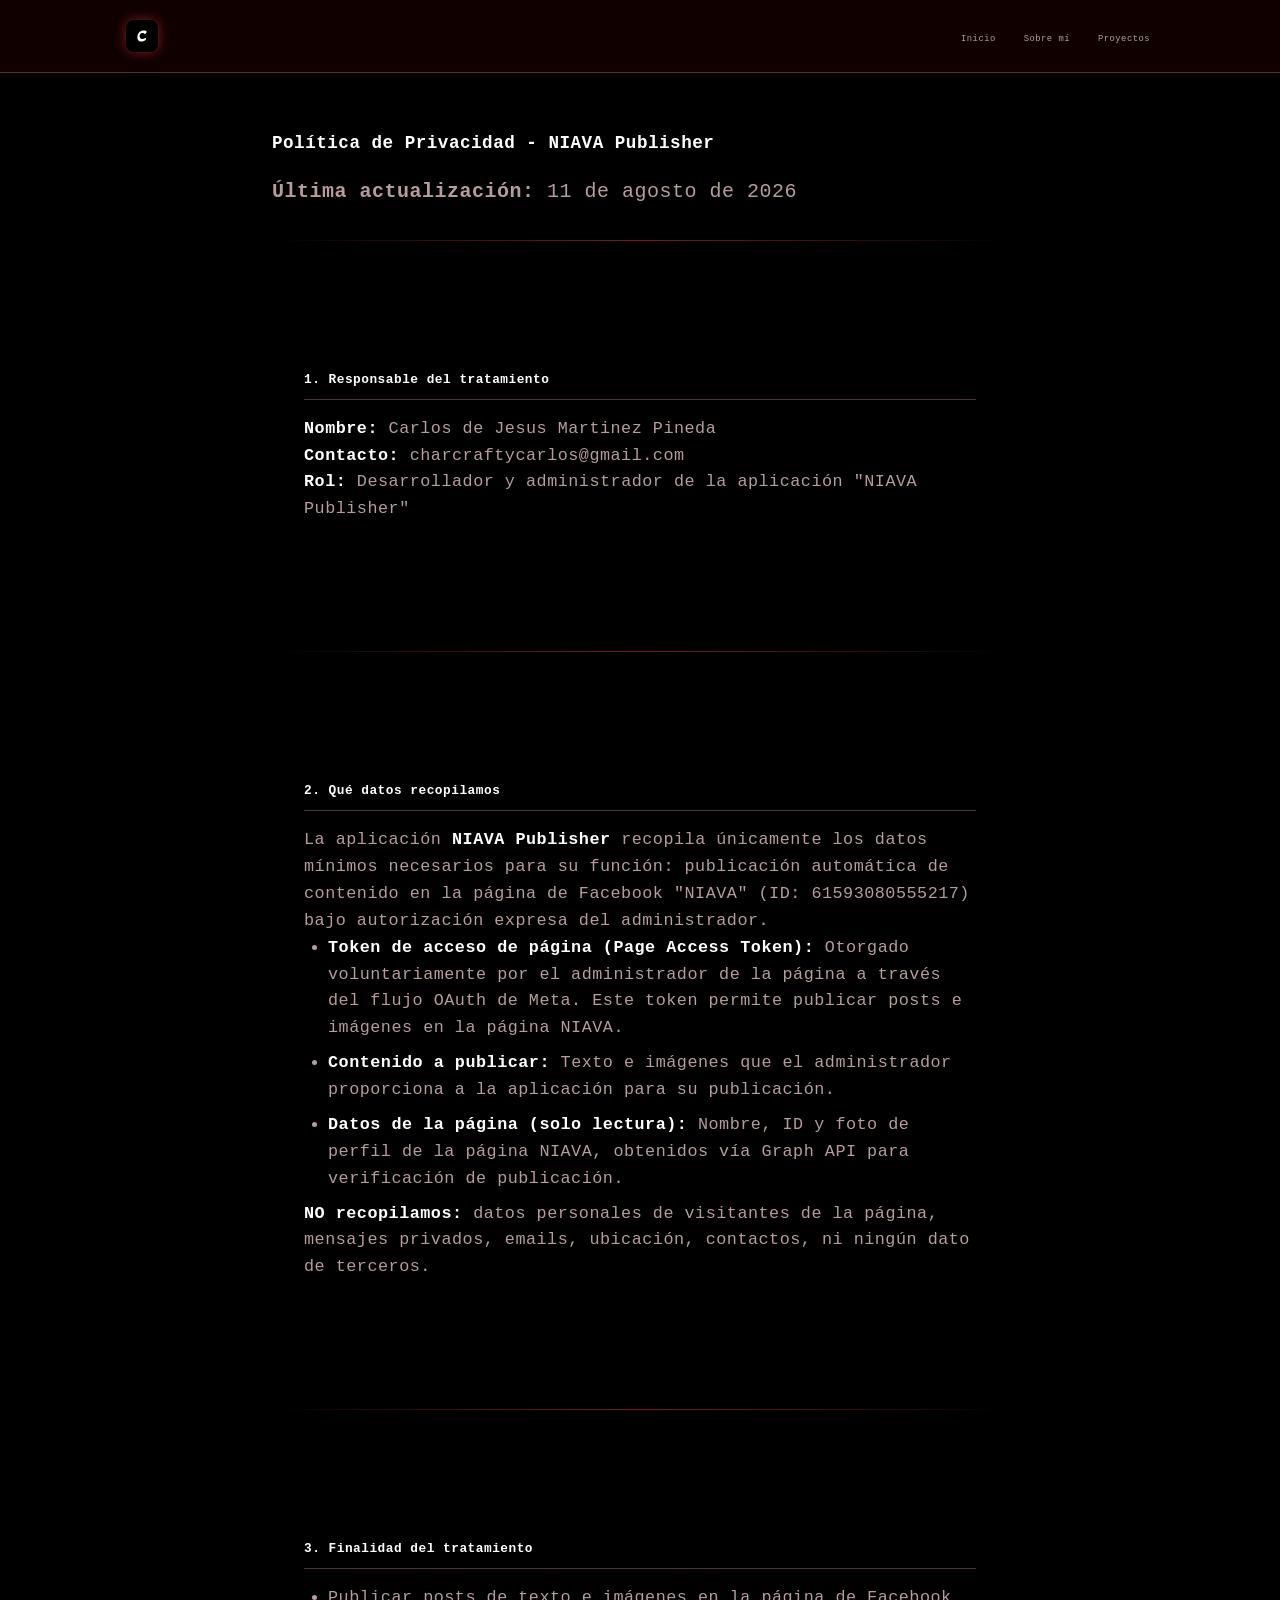
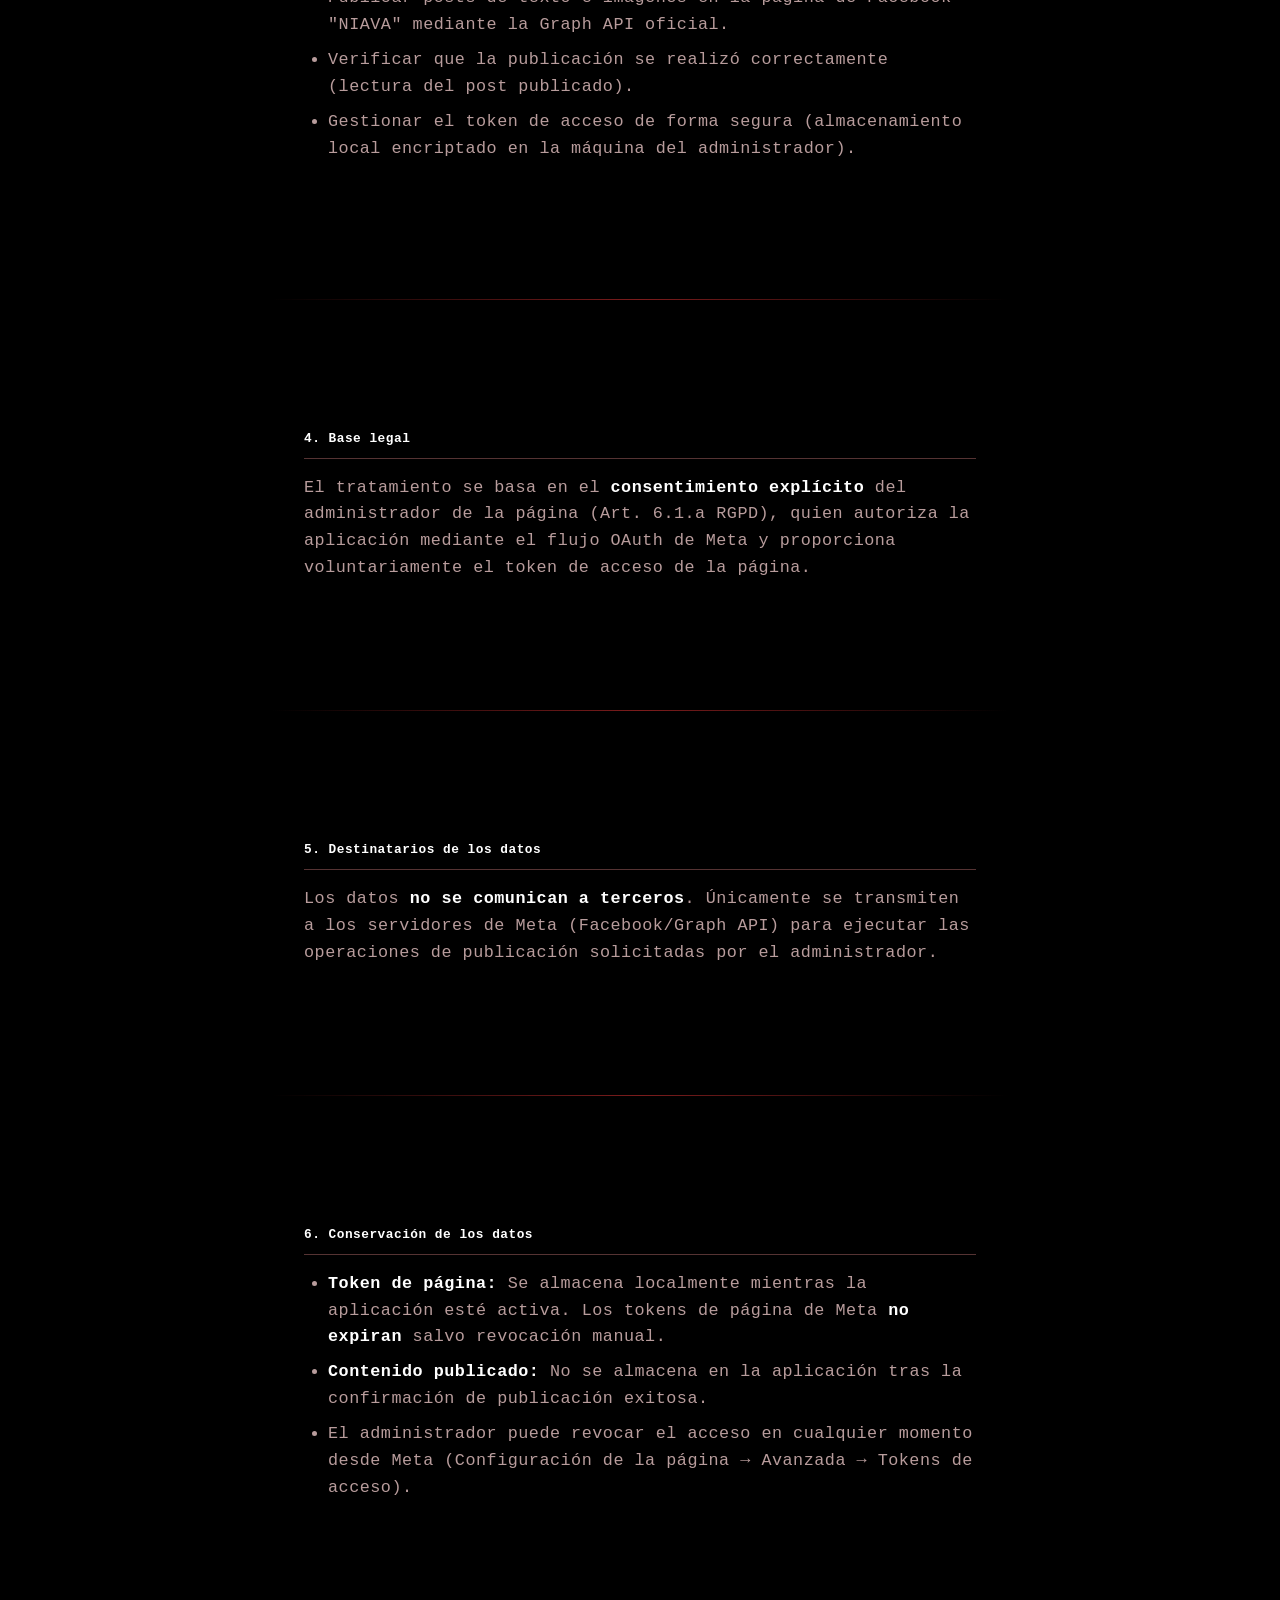
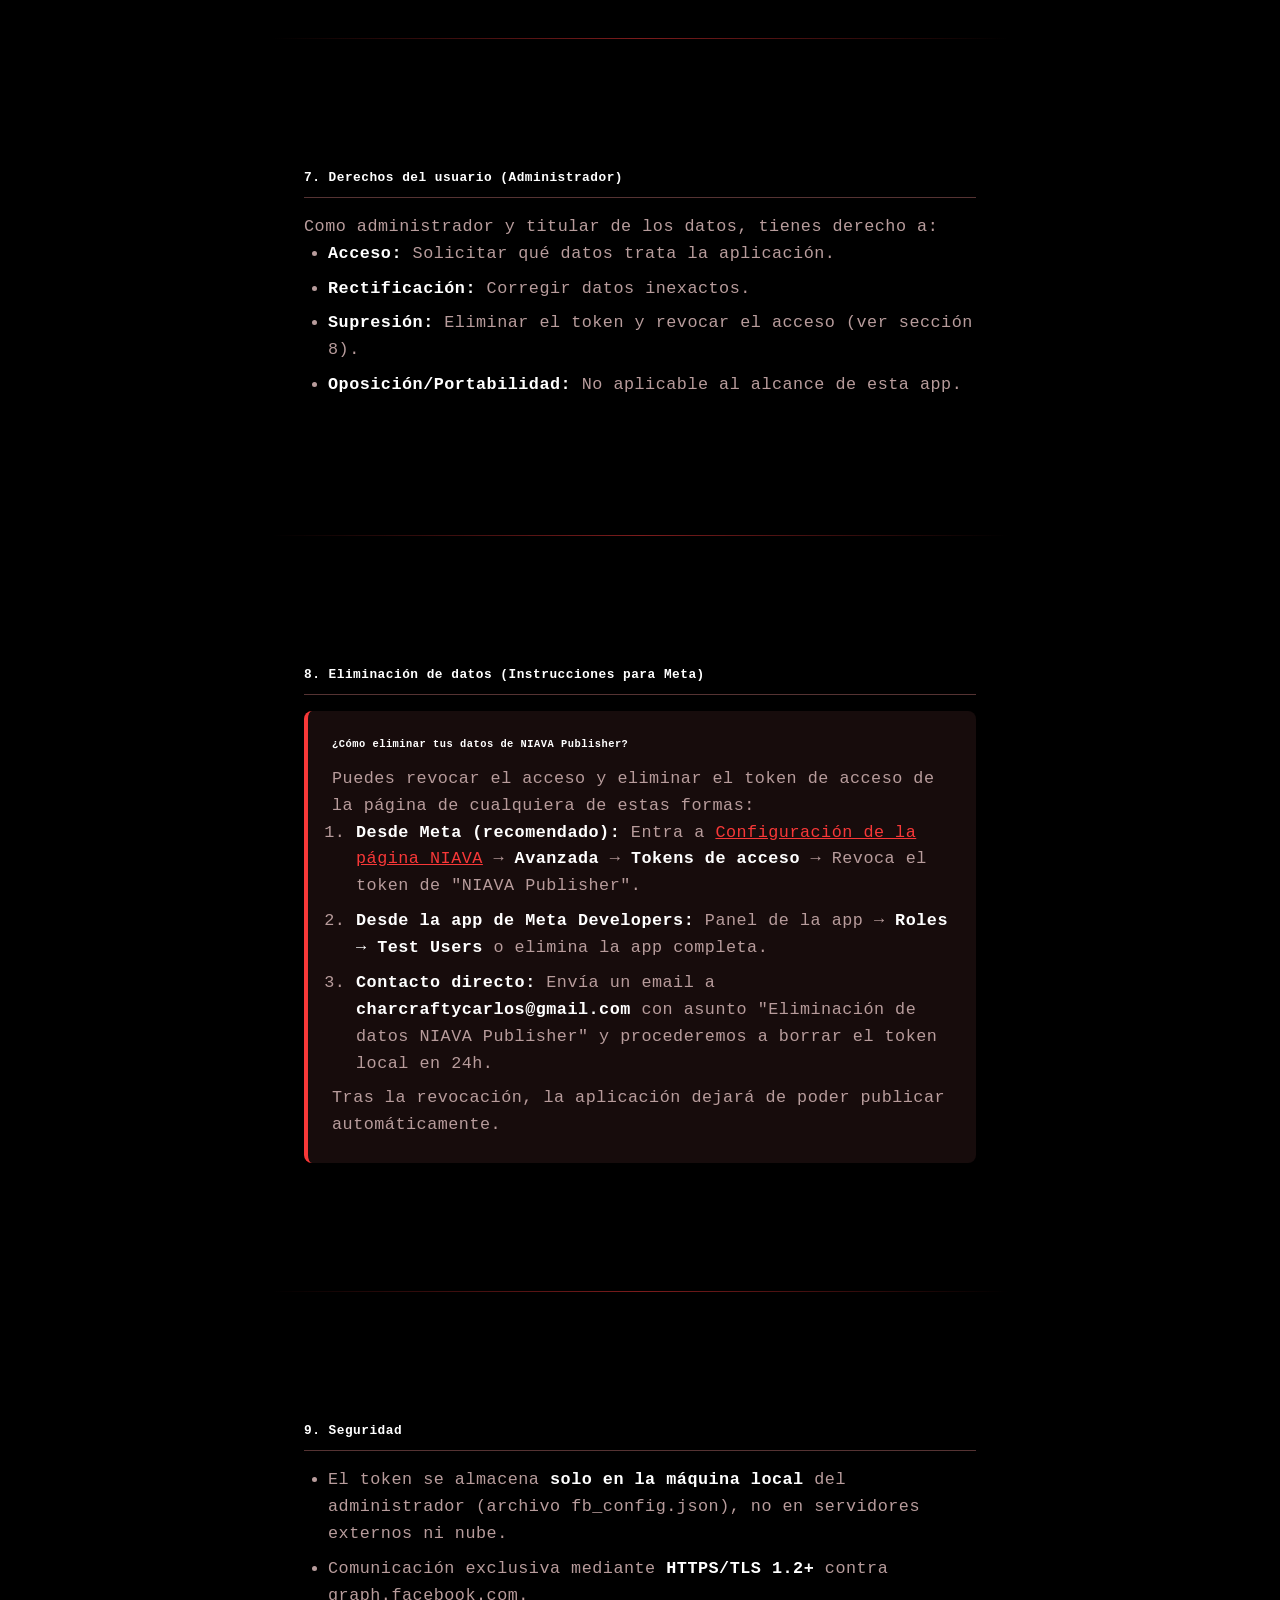
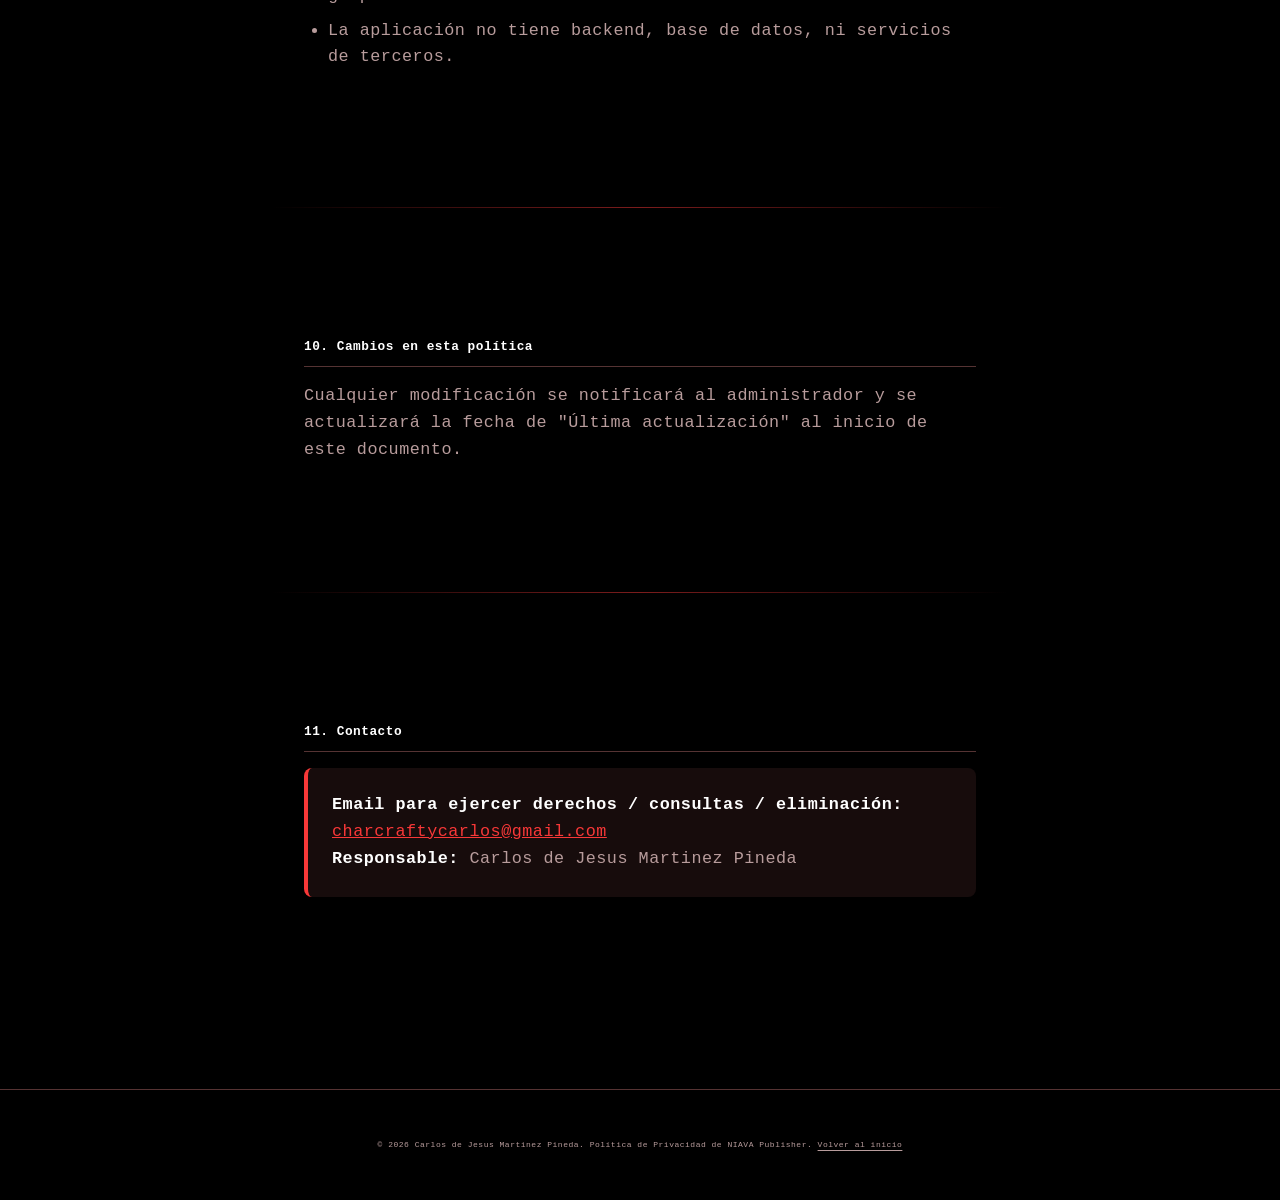
==== commit ffd7cc46: "feat: agrega sección de contacto con redes sociales y actualiza email" ====
--- a/privacy-policy.html
+++ b/privacy-policy.html
@@ -2,23 +2,33 @@
 <html lang="es">
 <head>
     <meta charset="UTF-8">
-    <meta name="viewport" content="width=device-width, initial-scale=1.0">
+    <meta name="viewport" content="width=device-width, initial-scale=1.0, viewport-fit=cover">
+    <meta name="theme-color" content="#000000">
+    <meta name="description" content="Política de Privacidad de NIAVA Publisher. Responsable: Carlos de Jesus Martinez Pineda.">
+    <link rel="icon" type="image/png" href="./image/letra-c.png">
     <title>Política de Privacidad | NIAVA Publisher</title>
     <link rel="stylesheet" href="./CSS/style.css">
     <style>
-        .policy-container { max-width: 800px; margin: 0 auto; padding: 2rem; }
+        .policy-container { max-width: 800px; margin: 0 auto; padding: 8rem 2rem 4rem; }
+        .policy-container h1 { font-family: var(--font-pixel); font-size: 1.1rem; line-height: 1.8; margin-bottom: 1rem; }
+        .policy-updated { color: var(--texto-secundario); margin-bottom: 2rem; }
         .policy-section { margin-bottom: 2rem; }
-        .policy-section h2 { color: #3b82f6; border-bottom: 1px solid #e5e7eb; padding-bottom: 0.5rem; }
-        .policy-section h3 { color: #1f2937; margin-top: 1rem; }
-        .contact-box { background: #f3f4f6; padding: 1.5rem; border-radius: 8px; border-left: 4px solid #3b82f6; }
+        .policy-section h2 { font-family: var(--font-pixel); font-size: 0.8rem; line-height: 1.8; color: var(--texto-principal); border-bottom: 1px solid var(--borde); padding-bottom: 0.5rem; margin-bottom: 1rem; }
+        .policy-section p, .policy-section li { color: var(--texto-secundario); font-size: 1.05rem; }
+        .policy-section strong { color: var(--texto-principal); }
+        .policy-section a { color: var(--acento); }
+        .contact-box { background: var(--glass-bg); padding: 1.5rem; border-radius: 8px; border-left: 4px solid var(--acento); }
+        .contact-box h3 { font-family: var(--font-pixel); font-size: 0.65rem; line-height: 1.8; margin-bottom: 0.75rem; }
+        .contact-box p, .contact-box li { color: var(--texto-secundario); }
         .data-list { padding-left: 1.5rem; }
         .data-list li { margin-bottom: 0.5rem; }
     </style>
 </head>
 <body>
+    <a class="skip-link" href="#contenido">Saltar al contenido</a>
     <header>
-        <nav class="nav-container">
-            <a href="./index.html" class="logo"><img src="./image/letra-c.png" alt="Logo" class="logo-img" size="40" height="40"></a>
+        <nav class="nav-container" aria-label="Navegación principal">
+            <a href="./index.html" class="logo" aria-label="Volver al inicio"><img src="./image/letra-c.png" alt="" class="logo-img" width="32" height="32"></a>
             <ul class="nav-links">
                 <li><a href="./index.html">Inicio</a></li>
                 <li><a href="./index.html#sobre-mi">Sobre mí</a></li>
@@ -26,21 +36,18 @@
             </ul>
         </nav>
     </header>
-
-    <main class="policy-container">
+    <main class="policy-container" id="contenido">
         <h1>Política de Privacidad - NIAVA Publisher</h1>
-        <p><strong>Última actualización:</strong> 11 de agosto de 2026</p>
-
-        <section class="policy-section">
-            <h2>1. Responsable del tratamiento</h2>
+        <p class="policy-updated"><strong>Última actualización:</strong> <time datetime="2026-08-11">11 de agosto de 2026</time></p>
+        <section class="policy-section" aria-labelledby="pp-1">
+            <h2 id="pp-1">1. Responsable del tratamiento</h2>
             <p><strong>Nombre:</strong> Carlos de Jesus Martinez Pineda</p>
-            <p><strong>Contacto:</strong> carlosmartinezpineda.dev@gmail.com</p>
+            <p><strong>Contacto:</strong> charcraftycarlos@gmail.com</p>
             <p><strong>Rol:</strong> Desarrollador y administrador de la aplicación "NIAVA Publisher"</p>
         </section>
-
-        <section class="policy-section">
-            <h2>2. Qué datos recopilamos</h2>
-            <p>La aplicación <strong>NIAVA Publisher</strong> (app ID de Meta for Developers) recopila únicamente los datos mínimos necesarios para su función: publicación automática de contenido en la página de Facebook "NIAVA" (ID: 61593080555217) bajo autorización expresa del administrador.</p>
+        <section class="policy-section" aria-labelledby="pp-2">
+            <h2 id="pp-2">2. Qué datos recopilamos</h2>
+            <p>La aplicación <strong>NIAVA Publisher</strong> recopila únicamente los datos mínimos necesarios para su función: publicación automática de contenido en la página de Facebook "NIAVA" (ID: 61593080555217) bajo autorización expresa del administrador.</p>
             <ul class="data-list">
                 <li><strong>Token de acceso de página (Page Access Token):</strong> Otorgado voluntariamente por el administrador de la página a través del flujo OAuth de Meta. Este token permite publicar posts e imágenes en la página NIAVA.</li>
                 <li><strong>Contenido a publicar:</strong> Texto e imágenes que el administrador proporciona a la aplicación para su publicación.</li>
@@ -48,37 +55,32 @@
             </ul>
             <p><strong>NO recopilamos:</strong> datos personales de visitantes de la página, mensajes privados, emails, ubicación, contactos, ni ningún dato de terceros.</p>
         </section>
-
-        <section class="policy-section">
-            <h2>3. Finalidad del tratamiento</h2>
+        <section class="policy-section" aria-labelledby="pp-3">
+            <h2 id="pp-3">3. Finalidad del tratamiento</h2>
             <ul class="data-list">
                 <li>Publicar posts de texto e imágenes en la página de Facebook "NIAVA" mediante la Graph API oficial.</li>
                 <li>Verificar que la publicación se realizó correctamente (lectura del post publicado).</li>
                 <li>Gestionar el token de acceso de forma segura (almacenamiento local encriptado en la máquina del administrador).</li>
             </ul>
         </section>
-
-        <section class="policy-section">
-            <h2>4. Base legal</h2>
+        <section class="policy-section" aria-labelledby="pp-4">
+            <h2 id="pp-4">4. Base legal</h2>
             <p>El tratamiento se basa en el <strong>consentimiento explícito</strong> del administrador de la página (Art. 6.1.a RGPD), quien autoriza la aplicación mediante el flujo OAuth de Meta y proporciona voluntariamente el token de acceso de la página.</p>
         </section>
-
-        <section class="policy-section">
-            <h2>5. Destinatarios de los datos</h2>
+        <section class="policy-section" aria-labelledby="pp-5">
+            <h2 id="pp-5">5. Destinatarios de los datos</h2>
             <p>Los datos <strong>no se comunican a terceros</strong>. Únicamente se transmiten a los servidores de Meta (Facebook/Graph API) para ejecutar las operaciones de publicación solicitadas por el administrador.</p>
         </section>
-
-        <section class="policy-section">
-            <h2>6. Conservación de los datos</h2>
+        <section class="policy-section" aria-labelledby="pp-6">
+            <h2 id="pp-6">6. Conservación de los datos</h2>
             <ul class="data-list">
                 <li><strong>Token de página:</strong> Se almacena localmente mientras la aplicación esté activa. Los tokens de página de Meta <strong>no expiran</strong> salvo revocación manual.</li>
                 <li><strong>Contenido publicado:</strong> No se almacena en la aplicación tras la confirmación de publicación exitosa.</li>
                 <li>El administrador puede revocar el acceso en cualquier momento desde Meta (Configuración de la página → Avanzada → Tokens de acceso).</li>
             </ul>
         </section>
-
-        <section class="policy-section">
-            <h2>7. Derechos del usuario (Administrador)</h2>
+        <section class="policy-section" aria-labelledby="pp-7">
+            <h2 id="pp-7">7. Derechos del usuario (Administrador)</h2>
             <p>Como administrador y titular de los datos, tienes derecho a:</p>
             <ul class="data-list">
                 <li><strong>Acceso:</strong> Solicitar qué datos trata la aplicación.</li>
@@ -87,47 +89,42 @@
                 <li><strong>Oposición/Portabilidad:</strong> No aplicable al alcance de esta app.</li>
             </ul>
         </section>
-
-        <section class="policy-section">
-            <h2>8. Eliminación de datos (Instrucciones para Meta)</h2>
-            <div class="contact-box">
+        <section class="policy-section" aria-labelledby="pp-8">
+            <h2 id="pp-8">8. Eliminación de datos (Instrucciones para Meta)</h2>
+            <aside class="contact-box" aria-label="Cómo eliminar tus datos">
                 <h3>¿Cómo eliminar tus datos de NIAVA Publisher?</h3>
                 <p>Puedes revocar el acceso y eliminar el token de acceso de la página de cualquiera de estas formas:</p>
-                <ol>
-                    <li><strong>Desde Meta (recomendado):</strong> Entra a <a href="https://www.facebook.com/pages/NIAVA/61593080555217" target="_blank">Configuración de la página NIAVA</a> → <strong>Avanzada</strong> → <strong>Tokens de acceso</strong> → Revoca el token de "NIAVA Publisher".</li>
+                <ol class="data-list">
+                    <li><strong>Desde Meta (recomendado):</strong> Entra a <a href="https://www.facebook.com/pages/NIAVA/61593080555217" target="_blank" rel="noopener">Configuración de la página NIAVA</a> → <strong>Avanzada</strong> → <strong>Tokens de acceso</strong> → Revoca el token de "NIAVA Publisher".</li>
                     <li><strong>Desde la app de Meta Developers:</strong> Panel de la app → <strong>Roles → Test Users</strong> o elimina la app completa.</li>
-                    <li><strong>Contacto directo:</strong> Envía un email a <strong>carlosmartinezpineda.dev@gmail.com</strong> con asunto "Eliminación de datos NIAVA Publisher" y procederemos a borrar el token local en 24h.</li>
+                    <li><strong>Contacto directo:</strong> Envía un email a <strong>charcraftycarlos@gmail.com</strong> con asunto "Eliminación de datos NIAVA Publisher" y procederemos a borrar el token local en 24h.</li>
                 </ol>
                 <p>Tras la revocación, la aplicación dejará de poder publicar automáticamente.</p>
-            </div>
+            </aside>
         </section>
-
-        <section class="policy-section">
-            <h2>9. Seguridad</h2>
+        <section class="policy-section" aria-labelledby="pp-9">
+            <h2 id="pp-9">9. Seguridad</h2>
             <ul class="data-list">
                 <li>El token se almacena <strong>solo en la máquina local</strong> del administrador (archivo <code>fb_config.json</code>), no en servidores externos ni nube.</li>
                 <li>Comunicación exclusiva mediante <strong>HTTPS/TLS 1.2+</strong> contra <code>graph.facebook.com</code>.</li>
                 <li>La aplicación no tiene backend, base de datos, ni servicios de terceros.</li>
             </ul>
         </section>
-
-        <section class="policy-section">
-            <h2>10. Cambios en esta política</h2>
+        <section class="policy-section" aria-labelledby="pp-10">
+            <h2 id="pp-10">10. Cambios en esta política</h2>
             <p>Cualquier modificación se notificará al administrador y se actualizará la fecha de "Última actualización" al inicio de este documento.</p>
         </section>
-
-        <section class="policy-section">
-            <h2>11. Contacto</h2>
-            <div class="contact-box">
+        <section class="policy-section" aria-labelledby="pp-11">
+            <h2 id="pp-11">11. Contacto</h2>
+            <aside class="contact-box" aria-label="Datos de contacto">
                 <p><strong>Email para ejercer derechos / consultas / eliminación:</strong><br>
-                <a href="mailto:carlosmartinezpineda.dev@gmail.com">carlosmartinezpineda.dev@gmail.com</a></p>
+                <a href="mailto:charcraftycarlos@gmail.com">charcraftycarlos@gmail.com</a></p>
                 <p><strong>Responsable:</strong> Carlos de Jesus Martinez Pineda</p>
-            </div>
+            </aside>
         </section>
     </main>
-
     <footer>
-        <p>&copy; 2026 Carlos de Jesus Martinez Pineda. Política de Privacidad de NIAVA Publisher.</p>
+        <p>&copy; 2026 Carlos de Jesus Martinez Pineda. Política de Privacidad de NIAVA Publisher. <a href="./index.html">Volver al inicio</a></p>
     </footer>
 </body>
-</html>+</html>
--- a/CSS/style.css
+++ b/CSS/style.css
@@ -1,4 +1,3 @@
-/* --- VARIABLES Y RESET --- */
 :root {
     --bg-principal: #000000;
     --bg-secundario: #3b1e1e;
@@ -11,8 +10,7 @@
     --glass-border: rgba(85, 51, 51, 0.5);
     --font-pixel: 'Press Start 2P', monospace;
     --font-pixel-body: 'VT323', monospace;
-    /* Alto real del header. El panel lateral se posiciona respecto a el, asi
-       que si cambia el padding del nav hay que tocar esta variable. */
+    
     --header-h: 4.75rem;
 }
 
@@ -31,15 +29,13 @@
     background-color: var(--bg-principal);
     color: var(--texto-principal);
     line-height: 1.6;
-    /* El overflow-x:hidden tapaba el desbordamiento real de los grids en vez
-       de arreglarlo. Se queda como red de seguridad, no como solución. */
+    
     overflow-x: hidden;
     font-size: 20px;
     letter-spacing: 0.5px;
-    /* Palabras largas (URLs, nombres de tech) no rompen el layout en 320px. */
+    
     overflow-wrap: break-word;
-    /* Safe areas: en horizontal con notch, sin esto el contenido entra
-       debajo de la isla o de la barra de gestos. */
+    
     padding-left: env(safe-area-inset-left);
     padding-right: env(safe-area-inset-right);
 }
@@ -49,7 +45,74 @@
     color: var(--bg-principal);
 }
 
-/* --- FONDO RETRO 80s (PIXELS) --- */
+ul.skills-grid,
+ul.cert-lista {
+    list-style: none;
+    padding-left: 0;
+    margin-left: 0;
+}
+
+figure.sobre-mi-foto-wrapper,
+figure.evento-contenedor-img {
+    margin: 0;
+}
+
+.skill-nombre {
+    display: block;
+}
+
+time.cert-fecha {
+    display: block;
+    flex: 0 0 auto;
+}
+
+.skip-link {
+    position: fixed;
+    top: -100px;
+    left: 1rem;
+    z-index: 2000;
+    background: var(--acento);
+    color: #fff;
+    font-family: var(--font-pixel);
+    font-size: 0.6rem;
+    padding: 0.75rem 1rem;
+    border-radius: 0 0 6px 6px;
+    text-decoration: none;
+    transition: top 0.2s ease;
+}
+
+.skip-link:focus-visible {
+    top: 0;
+}
+
+.visually-hidden {
+    position: absolute;
+    width: 1px;
+    height: 1px;
+    margin: -1px;
+    padding: 0;
+    overflow: hidden;
+    clip: rect(0 0 0 0);
+    white-space: nowrap;
+    border: 0;
+}
+
+footer a {
+    color: var(--texto-secundario);
+    text-decoration: underline;
+    text-underline-offset: 3px;
+}
+
+footer a:hover {
+    color: var(--acento);
+}
+
+a:focus-visible,
+button:focus-visible {
+    outline: 2px solid var(--acento);
+    outline-offset: 3px;
+}
+
 .retro-bg {
     position: fixed;
     inset: 0;
@@ -130,9 +193,6 @@
     to { background-position: 0 50px; }
 }
 
-/* El sol es un circulo perfecto de 320px. En una columna estrecha se solapa con
-   los bloques de texto y las tarjetas; al bajar a un movil deja de leerse como
-   un sol y ensucia la tipografia. Se encoge a un disco pequeno arriba. */
 @media (max-width: 600px) {
     .retro-sun {
         top: 4rem;
@@ -165,7 +225,6 @@
     background: radial-gradient(ellipse at center, transparent 55%, rgba(0, 0, 0, 0.65) 100%);
 }
 
-/* --- HEADER / NAV RESPONSIVE --- */
 header {
     position: fixed;
     top: 0;
@@ -197,7 +256,6 @@
     background: transparent;
 }
 
-/* --- BOTON HAMBURGUESA (solo movil) --- */
 .nav-toggle {
     display: none;
     flex: 0 0 auto;
@@ -236,10 +294,6 @@
     transform: translateY(-7px) rotate(-45deg);
 }
 
-/* En escritorio el panel vuelve a ser la fila de links de la barra. Vive
-   fuera del <header> porque su backdrop-filter crea un containing block que
-   romperia un position:fixed, asi que se ancla a pantalla con los mismos
-   margenes que el contenedor de 1100px del nav. */
 @media (min-width: 601px) {
     .nav-menu {
         position: fixed;
@@ -250,15 +304,14 @@
         display: flex;
         align-items: center;
         justify-content: flex-end;
-        /* Mismo z-index que el header: al ir despues en el DOM, gana el orden
-           de pintura y los links se ven por encima de la barra. */
+        
         z-index: 1000;
         padding-left: max(2rem, calc((100vw - 1100px) / 2 + 2rem));
         padding-right: max(2rem, calc((100vw - 1100px) / 2 + 2rem));
         visibility: visible;
         transform: none;
         overflow: visible;
-        /* Solo la fila de links intercepta clicks; el resto es transparente. */
+        
         pointer-events: none;
     }
 
@@ -267,10 +320,6 @@
     }
 }
 
-/* Capa oscurecida bajo el menu abierto. */
-/* Capa oscurecida bajo el menu abierto. No cubre la franja del header: el
-   panel es de 78vw, y con el overlay encima el logo quedaba apagado y el
-   boton de cerrar dejaba de ser pulsable. */
 .nav-overlay {
     position: fixed;
     inset: 0;
@@ -298,7 +347,7 @@
     align-items: center;
     gap: 0.5rem;
     letter-spacing: 1px;
-    /* Mismo truco que el nav: 32px de imagen no son un alvo cómodo. */
+    
     position: relative;
     padding: 0.25rem;
     flex: 0 0 auto;
@@ -327,8 +376,7 @@
 .nav-links {
     display: flex;
     list-style: none;
-    /* 0.75rem deja el hueco necesario para que las áreas de toque de los links
-       vecinos (que sobresalen 0.25rem a cada lado) no se pisen. */
+    
     gap: 0.75rem;
 }
 
@@ -343,9 +391,6 @@
     letter-spacing: 0.5px;
 }
 
-/* El link medía 11px de alto: un 25% del mínimo táctil de 44px. Este pseudo
-   amplía el área pulsable sin alterar la caja visual ni el subrayado, que
-   seguiría desligado del texto si subieras el min-height del <a>. */
 .nav-links a::before {
     content: '';
     position: absolute;
@@ -356,8 +401,6 @@
     transform: translateY(-50%);
 }
 
-/* A 600px y menos el link pasa a medir 44px de alto, así que el ::before
-   sobra y solo duplicaría el área. */
 @media (max-width: 600px) {
     .nav-links a::before {
         display: none;
@@ -388,14 +431,12 @@
     transform: scale(0.95);
 }
 
-/* --- ESTILOS GENERALES DE SECCIÓN --- */
 section {
     padding: 8rem 2rem 6rem 2rem;
     max-width: 1100px;
     margin: 0 auto;
     position: relative;
-    /* Sin esto, saltar a #lenguajes desde el nav deja el título debajo del
-       header fijo. El header mide ~76px; 5rem lo deja justo. */
+    
     scroll-margin-top: 5rem;
 }
 
@@ -437,7 +478,6 @@
     font-weight: 700;
 }
 
-/* --- ANIMACIONES BASE --- */
 @keyframes fadeSlideUp {
     from {
         opacity: 0;
@@ -464,7 +504,6 @@
     50% { opacity: 1; }
 }
 
-/* --- MOVIMIENTO REDUCIDO --- */
 @media (prefers-reduced-motion: reduce) {
     *,
     *::before,
@@ -494,7 +533,6 @@
     }
 }
 
-/* --- ANIMACIÓN REVEAL AL SCROLL --- */
 .js .reveal {
     opacity: 0;
     transform: translateY(30px);
@@ -507,7 +545,6 @@
     transform: translateY(0);
 }
 
-/* --- SOBRE MÍ (HERO CON FOTO RESTRUCTURADO) --- */
 .sobre-mi-container {
     display: flex;
     align-items: center;
@@ -529,9 +566,6 @@
     opacity: 0.3;
 }
 
-/* El desktop ya es un flex row: una línea decorativa a la izquierda queda
-   colgando al principio del texto sin nada que acotar. En móvil, donde la
-   columna sí es un bloque, la línea marca el comienzo de la sección. */
 @media (min-width: 901px) {
     .sobre-mi-container::before {
         display: none;
@@ -614,7 +648,6 @@
     transform: translateY(1px) scale(0.98);
 }
 
-/* Contenedor de la Foto de Perfil */
 .sobre-mi-foto-wrapper {
     flex: 0 0 340px;
     display: flex;
@@ -638,7 +671,6 @@
     transform: translateY(-10px) scale(1.02);
 }
 
-/* Efecto de borde flotante muy estilo dev */
 .sobre-mi-foto-marco::after {
     content: '';
     position: absolute;
@@ -676,11 +708,9 @@
     transform: scale(1.02);
 }
 
-/* --- LENGUAJES DE PROGRAMACIÓN --- */
 .skills-grid {
     display: grid;
-    /* min() en el mínimo del track: con minmax(150px, 1fr) puro, en pantallas
-       de 320px el track no cabe y la tarjeta se sale. */
+    
     grid-template-columns: repeat(auto-fill, minmax(min(150px, 100%), 1fr));
     gap: 1.5rem;
     margin-top: 3rem;
@@ -737,11 +767,9 @@
     transform: scale(1.1);
 }
 
-/* --- PROYECTOS --- */
 .proyectos-grid {
     display: grid;
-    /* Antes minmax(320px, 1fr) a secas: en un móvil de 320px el track no cabe
-       en el padding y la tarjeta se salía 19px. */
+    
     grid-template-columns: repeat(auto-fit, minmax(min(320px, 100%), 1fr));
     gap: 2.5rem;
     margin-top: 3rem;
@@ -816,7 +844,6 @@
     margin-top: auto;
 }
 
-/* --- EVENTOS --- */
 .eventos-grid {
     display: grid;
     grid-template-columns: repeat(auto-fit, minmax(min(320px, 100%), 1fr));
@@ -893,7 +920,6 @@
     font-size: 0.9rem;
 }
 
-/* --- CERTIFICACIONES --- */
 .cert-lista {
     display: flex;
     flex-direction: column;
@@ -936,7 +962,56 @@
     font-size: 0.6rem;
 }
 
-/* --- FOOTER --- */
+.contacto-texto {
+    color: var(--texto-secundario);
+    font-size: 1.1rem;
+    max-width: 620px;
+}
+
+ul.social-lista {
+    list-style: none;
+    padding-left: 0;
+    margin: 2.5rem 0 0;
+    display: flex;
+    flex-wrap: wrap;
+    gap: 1rem;
+}
+
+.social-link {
+    display: flex;
+    align-items: center;
+    gap: 0.75rem;
+    padding: 0.9rem 1.25rem;
+    background: var(--glass-bg);
+    border: 1px solid var(--glass-border);
+    border-radius: 10px;
+    color: var(--texto-principal);
+    text-decoration: none;
+    font-family: var(--font-pixel);
+    font-size: 0.6rem;
+    letter-spacing: 0.5px;
+    line-height: 1.8;
+    transition: transform 0.3s ease, border-color 0.3s ease, box-shadow 0.3s ease;
+}
+
+.social-link svg {
+    width: 22px;
+    height: 22px;
+    flex: 0 0 auto;
+    fill: var(--acento);
+    transition: transform 0.3s ease;
+}
+
+.social-link:hover {
+    transform: translateY(-4px);
+    border-color: var(--acento);
+    box-shadow: 0 15px 35px -12px rgba(248, 56, 56, 0.4);
+}
+
+.social-link:hover svg {
+    transform: scale(1.12);
+}
+
 footer {
     text-align: center;
     padding: 3rem 2rem;
@@ -947,9 +1022,6 @@
     line-height: 1.8;
 }
 
-/* --- MEDIA QUERIES (RESPONSIVE DESIGN) --- */
-
-/* Tablets y móviles grandes */
 @media (max-width: 900px) {
     .sobre-mi-container {
         flex-direction: column-reverse;
@@ -972,11 +1044,8 @@
     }
 }
 
-/* Móviles pequeños */
 @media (max-width: 600px) {
-    /* El header sigue fixed (antes absolute) para que el boton de menu quede
-       siempre accesible al hacer scroll. El contenido se aparta con el
-       padding-top del body, no con un margen en cada seccion. */
+    
     section:first-of-type {
         padding-top: 5rem;
     }
@@ -993,8 +1062,7 @@
         display: flex;
     }
 
-    /* El menu baja desde el header. fixed + right:0 lo ancla a la pantalla,
-       asi que el header puede hacer scroll-earn con position:relative. */
+    
     .nav-menu {
         position: fixed;
         top: 0;
@@ -1006,8 +1074,7 @@
         backdrop-filter: blur(20px);
         -webkit-backdrop-filter: blur(20px);
         border-left: 1px solid var(--borde);
-        /* Empieza justo debajo del header: el boton de cerrar (el propio
-           hamburguesa, ya en X) queda siempre visible y al alcance. */
+        
         top: var(--header-h);
         padding: 1.5rem 1.5rem 2rem;
         padding-top: calc(var(--header-h) + 1rem + env(safe-area-inset-top));
@@ -1029,8 +1096,7 @@
         gap: 0;
     }
 
-    /* Filas separadas por un hairline, el recurso estandar cuando los links
-       van apilados: separa sin ruido y duplica el area de toque util. */
+    
     .nav-links li {
         border-bottom: 1px solid var(--borde);
     }
@@ -1047,8 +1113,7 @@
         font-size: 0.65rem;
     }
 
-    /* En columna el subrayado se dibuja completo a la izquierda y crece hacia
-        la derecha, como el estado activo de un menu lateral. */
+    
     .nav-links a::after {
         bottom: 0.6rem;
         width: 0;
@@ -1062,8 +1127,7 @@
 
     section {
         padding: 4rem 1.2rem 2rem 1.2rem;
-        /* El header ahora es fixed tambien en movil, asi que toda seccion
-           necesita reserva superior para no quedar bajo la barra. */
+        
         scroll-margin-top: 4rem;
     }
 
@@ -1092,7 +1156,6 @@
     }
 }
 
-/* --- PANTALLAS MUY ESTRECHAS (320-360px) --- */
 @media (max-width: 380px) {
     body {
         font-size: 18px;
@@ -1103,8 +1166,7 @@
     }
 
     .nav-menu {
-        /* A 320px un panel al 100% tapaba el logo y el propio boton de cerrar.
-           Con 78vw la franja libre deja siempre accesible la cabecera. */
+        
         width: 78vw;
         padding-top: 1.25rem;
         padding-left: 1.1rem;
@@ -1119,8 +1181,7 @@
         padding: 3.5rem 1rem 1.75rem 1rem;
     }
 
-    /* Press Start 2P es ancha y monoespaciada: "Certificaciones" (14
-       caracteres) se salía de la caja a 320px. */
+    
     .titulo-seccion {
         font-size: 1.1rem;
         margin-bottom: 2rem;
@@ -1133,8 +1194,7 @@
 
     .skills-grid {
         gap: 0.75rem;
-        /* Dos columnas fixes: con auto-fill y 150px de mínimo cae a una sola
-           columna en 320px y la lista se vuelve un scroll interminable. */
+        
         grid-template-columns: repeat(2, 1fr);
     }
 
@@ -1156,12 +1216,19 @@
         display: block;
         padding: 1rem 1.25rem;
     }
-}
-
-/* --- PANTALLAS ALTAS (móvil en vertical) --- */
+
+    ul.social-lista {
+        gap: 0.75rem;
+    }
+
+    .social-link {
+        width: 100%;
+        justify-content: center;
+    }
+}
+
 @media (min-width: 601px) and (max-height: 500px) {
-    /* Móvil en horizontal: el header fixed sí estorba y el scroll-margin
-       de 5rem dejaría un hueco enorme. */
+    
     .sobre-mi-container {
         min-height: 0;
         padding-top: 5rem;
